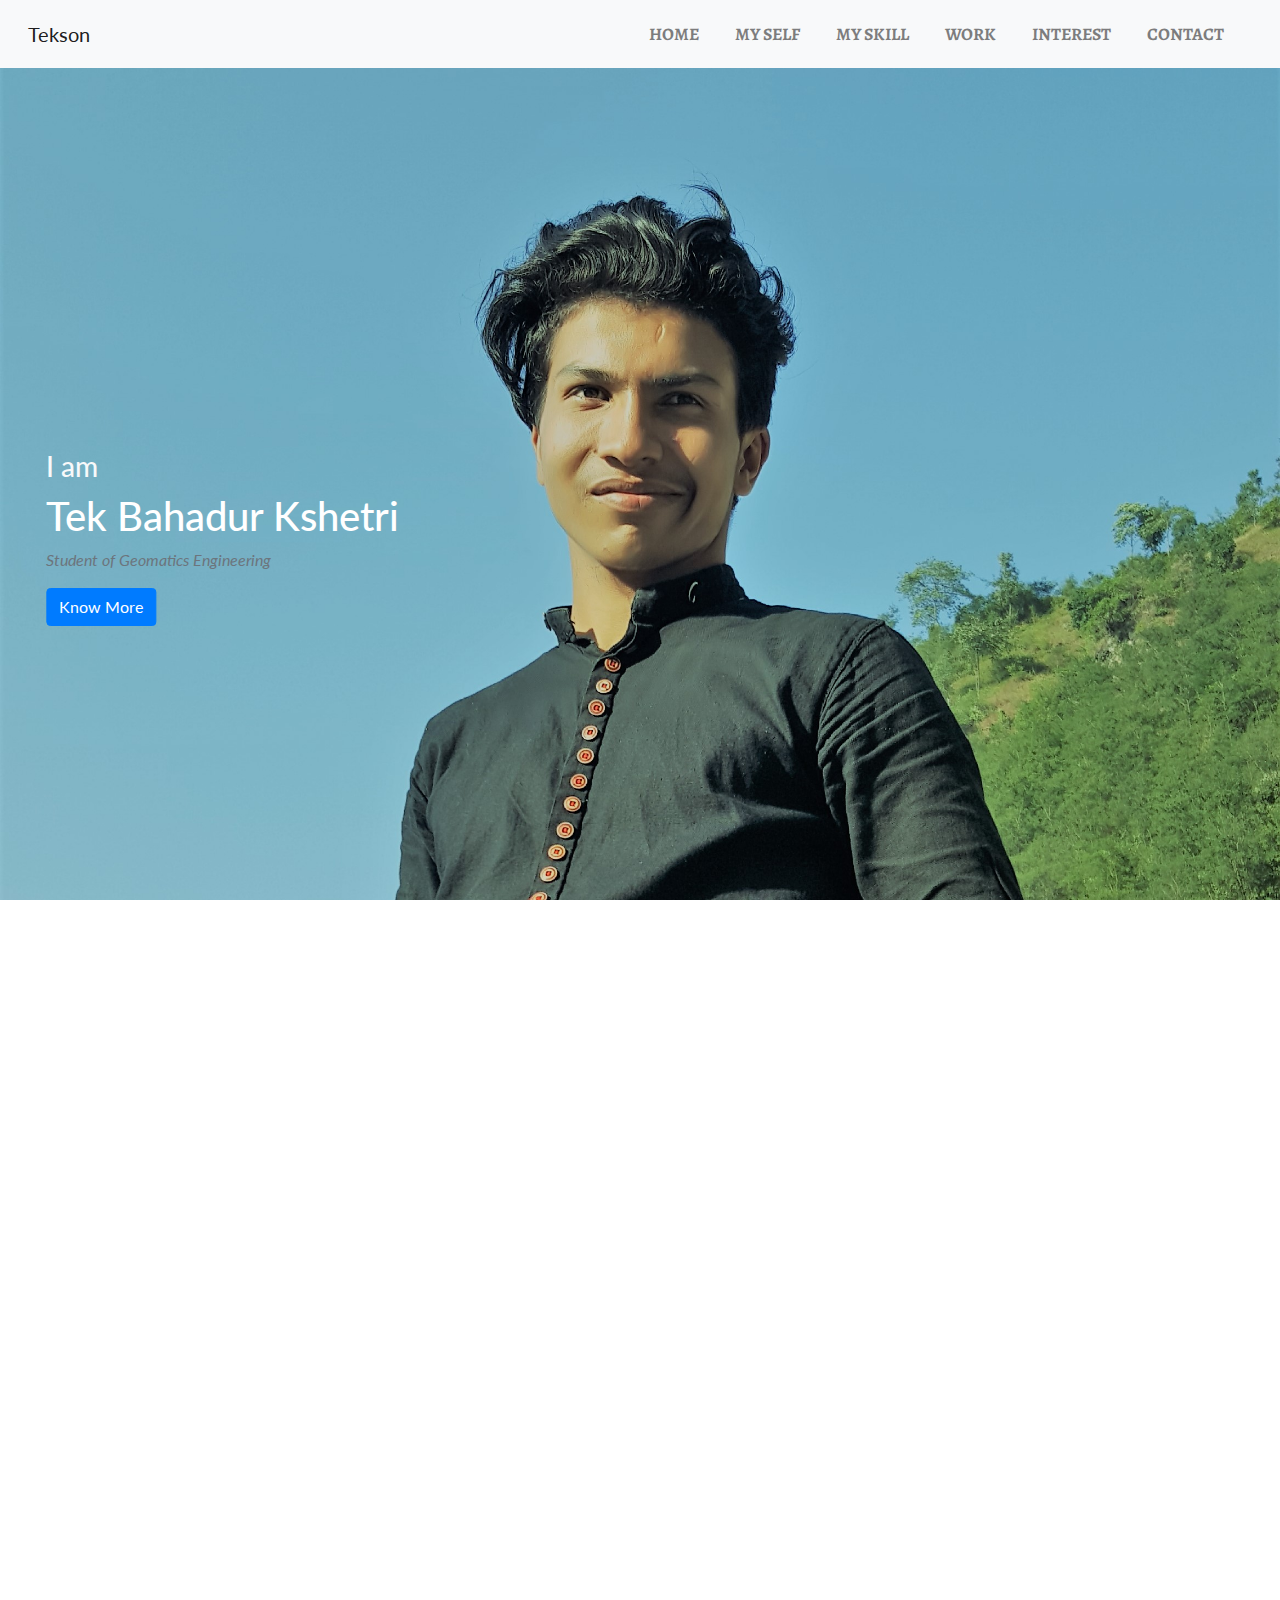
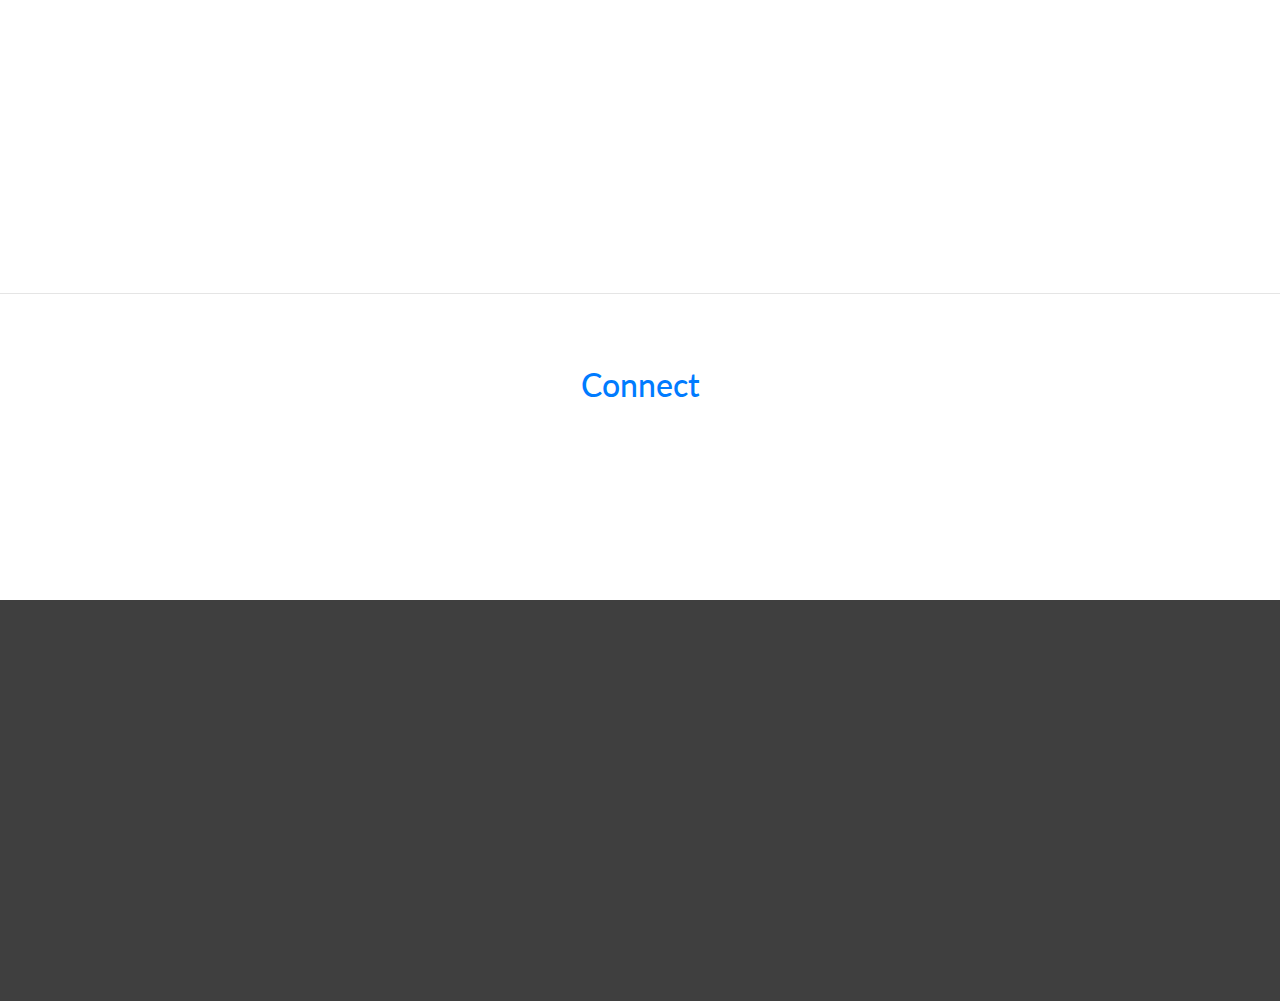
==== index.html @ 1e027d15 "Well Managed files" ====
<!doctype html>
<html lang="en">
  <head>
    <!-- Required meta tags -->
    <meta charset="utf-8">
    <meta name="viewport" content="width=device-width, initial-scale=1, shrink-to-fit=no">

    <!-- Bootstrap CSS -->
    <link rel="stylesheet" href="https://stackpath.bootstrapcdn.com/bootstrap/4.1.1/css/bootstrap.min.css">

    <!--Main CSS-->
    <link rel="stylesheet" type="text/css" href="css/style.css">

    <!--Animation CSS-->
    <link rel="stylesheet" type="text/css" href="css/animate.css">

    <!--Google Font-->
   <link href="https://fonts.googleapis.com/css?family=Alegreya:400,700|Lato" rel="stylesheet">
   

    <!--Font-awesome link-->
    <link rel="stylesheet" type="text/css" href="font-awesome/css/all.css">
    <link rel="stylesheet" href="https://use.fontawesome.com/releases/v5.1.0/css/all.css" integrity="sha384-lKuwvrZot6UHsBSfcMvOkWwlCMgc0TaWr+30HWe3a4ltaBwTZhyTEggF5tJv8tbt" crossorigin="anonymous">



    <!--Title of the Website-->
    <title>Tekson, One creative mind !!!</title>

  </head>
<!--End of head Section-->

  <body>


    <!--Navigation -->
    <nav class="navbar navbar-expand-md bg-light navbar-light fixed-top shadow-lg" >
      <div class="container-fluid animated fadeInUp" data-wow-duration=".7s">
        <a class="navbar-brand" href="#top">Tekson</a>
        <button class="navbar-toggler" type="button" data-toggle="collapse" data-target="#navbarResponsive">
          <span class="navbar-toggler-icon"></span>
        </button>
        <div class="collapse navbar-collapse" id="navbarResponsive">
          <ul class="navbar-nav ml-auto">
            <li class="nav-item">
              <a href="#top" class="nav-link">Home</a>
            </li>
            <li class="nav-item">
              <a href="#my-self" class="nav-link">My Self</a>
            </li>
            <li class="nav-item">
              <a href="#my-skill" class="nav-link">My Skill</a>
            </li>
            <li class="nav-item">
              <a href="#work" class="nav-link">Work</a>
            </li>
            <li class="nav-item">
              <a href="#interest" class="nav-link">Interest</a>
            </li>
            <li class="nav-item">
              <a href="#contact" class="nav-link">Contact</a>
            </li>
          </ul>
        </div>
      </div>
    </nav>


              <!--Main content-->
                <div class="container-fluid main-1" id="top">
                    <div class="main-2">
                        <h3 class="text-light wow fadeInUp" data-wow-duration=".7s" data-wow-delay=".5s">I am</h3>
                        <h1 class="text-white wow bounceInLeft" data-wow-duration="2s" data-wow-delay="1s">Tek Bahadur Kshetri</h1>
                        <p class="text-muted wow bounceInRight" data-wow-duration="2s" data-wow-delay="1s"><i>Student of Geomatics Engineering</i></p>
                        <a href="#my-self" class="btn btn-primary wow fadeIn" data-wow-duration="2s" data-wow-delay="2s">Know More</a>
                    </div>
                </div>


                <!--First Content--> 
                <div class="container padding" id="my-self">
                  <h1 class="col-12 text-primary text-center heading padding wow fadeInUp"> My Self</h1>

                  <div class="row">
                  <!--First Part-->
                  <div class="col-lg-7 col-md-12 wow slideInLeft" data-wow-duration="2s" data-wow-delay=".1s">
                  <div class="slider1">
                  <div class="carousel slide" data-ride="carousel" id="slider">

                    <!--The Slider-->
                          <div class="carousel-inner shadow p-3">
                            <div class="carousel-item active">
                              <img src="img/1.jpg" alt="My Photo">    
                            </div>
                             <div class="carousel-item">
                              <img src="img/13.jpg" alt="My Photo">
                            </div>
                            <div class="carousel-item">
                              <img src="img/3.jpg" alt="My Photo">
                            </div>
                             <div class="carousel-item">
                              <img src="img/12.jpg" alt="My Photo">
                            </div>
                          </div>
                        </div>
                  </div>  
                </div>

                <!--Second Part-->
                <div class="col-lg-4 col-md-12 shadow second wow slideInRight" data-wow-duration="2s" data-wow-delay=".1s">
                  <div class="container bg-primary pl-5 pt-3">
                    <div class="text-white pb-1 border-bottom">
                      <h4>Name</h4>
                      <p>Tek Bahadur Kshetri</p>
                    </div>
                    <div class="text-white pb-1 pt-1 border-bottom">
                      <h4>Nickname</h4>
                      <p>"Tekson"</p>
                    </div>
                    <div class="text-white pb-1 pt-1 border-bottom">
                      <h4>Birth date</h4>
                      <p>1998-02-13</p>
                    </div>
                    <div class="text-white pb-1 pt-1 border-bottom">
                      <h4>E-mail</h4>
                      <p>teksondada@gmail.com</p>
                    </div><div class="text-white pb-1 pt-1 border-bottom">
                      <h4>Phone Nos.</h4>
                      <p>(+977) 9809105085</p>
                    </div>
                    </div>
                </div>
              </div>
            </div>



                      <!--My Skills-->
                      <div class="my-skills padding" id="my-skill">
                      <div class="container-fluid "> 
                        <h1 class="text-primary text-center heading wow fadeInUp">My Skills</h1>
                        <div class="row">
                           <div class="progress-left progress-lg col-md-6 wow slideInLeft" data-wow-delay=".1s">
                              <div class="progress-bar bg-primary" style="width: 90%;"> HTML (90%)</div>
                            </div>
                            <div class="progress-right progress-lg col-md-6 wow slideInLeft" data-wow-delay=".3s">
                              <div class="progress-bar bg-info" style="width: 70%;"> CSS (70%)</div>
                            </div>
                            <div class="progress-left progress-lg col-md-6 wow slideInLeft" data-wow-delay=".5s">
                              <div class="progress-bar bg-warning" style="width: 80%;"> Bootstrap (80%)</div>
                            </div>
                            <div class="progress-right progress-lg col-md-6 wow slideInLeft" data-wow-delay=".7s">
                              <div class="progress-bar bg-success" style="width: 60%;"> WordPress (60%)</div>
                            </div>
                            <div class="progress-left progress-lg col-md-6 wow slideInLeft" data-wow-delay=".9s">
                              <div class="progress-bar bg-secondary" style="width: 30%;"> Javascript (30%)</div>
                            </div>
                      </div>
                    </div>
                  </div>






                  <div class="container padding" id="work">
                      <h1 class="text-primary text-center heading wow fadeInUp">My Works</h1>
                      <div class="row">
                        <div class="col-md-6 col-lg-4 wow fadeInUp" data-wow-delay=".5s">
                          <div class="card" style="min-width: 18rem;">
                            <img class="card-img-top" src="img/gesan.png" alt="Card image cap">
                            <div class="card-body">
                              <h5 class="card-title">Gesan Website</h5>
                              <p class="card-text">I just build the website for Geomatics Engineering Student Association of Nepal (GESAN). It is really cool website That I ever made. It is ....</p>
                              <a href="#" class="btn btn-primary" data-toggle="modal" data-target="#myModal1">Get More</a>
                            </div>
                          </div>
                        </div>

                            <!-- The Modal -->
                            <div class="modal fade" id="myModal1">
                              <div class="modal-dialog modal-dialog-centered">
                                <div class="modal-content">

                                  <!-- Modal Header -->
                                  <div class="modal-header">
                                    <h4 class="modal-title">Gesan Website</h4>
                                    <button type="button" class="close" data-dismiss="modal">&times;</button>
                                  </div>

                                  <!-- Modal body -->
                                  <div class="modal-body">
                                   <p>I just build the website for Geomatics Engineering Student Association of Nepal (GESAN). It is really cool website That I ever made. It is fully responsive layout. But some content of the website is full filled with some dummy texts.</p>
                                   <img src="img/gesan.png">
                                   <a href="http://gesanwrc.ml" class="btn btn-primary mt-2">Visit Site</a>

                                  </div>

                                  <!-- Modal footer -->
                                  <div class="modal-footer">
                                    <button type="button" class="btn btn-danger" data-dismiss="modal">Close</button>
                                  </div>

                                </div>
                              </div>
                            </div>

                         <div class="col-md-6 col-lg-4 wow fadeInUp" data-wow-delay=".5s">
                          <div class="card" style="min-width: 18rem;">
                            <img class="card-img-top" src="img/position.png" alt="Card image cap">
                            <div class="card-body">
                              <h5 class="card-title">Position Finder</h5>
                              <p class="card-text">This program allow us to find out our location on the basis of lattitude and longitude. It is very simple and easy to use. it...</p>
                              <a href="#" class="btn btn-primary" data-toggle="modal" data-target="#myModal2">Get More</a>
                            </div>
                          </div>
                        </div>


                         <!-- The Modal -->
                            <div class="modal fade" id="myModal2">
                              <div class="modal-dialog modal-dialog-centered">
                                <div class="modal-content">

                                  <!-- Modal Header -->
                                  <div class="modal-header">
                                    <h4 class="modal-title">Position Finder</h4>
                                    <button type="button" class="close" data-dismiss="modal">&times;</button>
                                  </div>

                                  <!-- Modal body -->
                                  <div class="modal-body">
                                    <p>This program allow us to find out our location on the basis of lattitude and longitude. It is very simple and easy to use. It gives the instant coordinate of your device. Here I use some javascript code to finding out the location.</p>
                                    <img src="img/position.png">
                                    <a href="https://getcoordinate.000webhostapp.com" class="btn btn-primary mt-2">Visit Site</a>
                                  </div>

                                  <!-- Modal footer -->
                                  <div class="modal-footer">
                                    <button type="button" class="btn btn-danger" data-dismiss="modal">Close</button>
                                  </div>

                                </div>
                              </div>
                            </div>

                         <div class="col-md-6 col-lg-4 wow fadeInUp" data-wow-delay=".5s">
                          <div class="card" style="min-width: 18rem;">
                            <img class="card-img-top" src="img/coding.jpg" alt="Card image cap">
                            <div class="card-body">
                              <h5 class="card-title">Other Practices</h5>
                              <p class="card-text">Coding is my passion. I continue my different projects on different type of website development works. It feels me good and energetic...</p>
                              <a href="#" class="btn btn-primary" data-toggle="modal" data-target="#myModal3">Get More</a>
                            </div>
                          </div>
                        </div>
                      
                      </div>
                  </div>

                   <!-- The Modal -->
                            <div class="modal fade" id="myModal3">
                              <div class="modal-dialog modal-dialog-centered">
                                <div class="modal-content">

                                  <!-- Modal Header -->
                                  <div class="modal-header">
                                    <h4 class="modal-title">Other practices</h4>
                                    <button type="button" class="close" data-dismiss="modal">&times;</button>
                                  </div>

                                  <!-- Modal body -->
                                  <div class="modal-body">
                                    <p>Coding is my passion. I continue my different projects on different type of website development works. It feels me good and energetic. I spend much of my times to take some research on coding. I am doing some interesting programs on Html,css and javascript. I love to design the website with some animation. As the student of Geomatics Engineering student, I love to do some mapping projects.</p>
                                    <img src="img/coding.jpg">
                                  </div>

                                  <!-- Modal footer -->
                                  <div class="modal-footer">
                                    <button type="button" class="btn btn-danger" data-dismiss="modal">Close</button>
                                  </div>

                                </div>
                              </div>
                            </div>









            <!--My Interests-->
            <div class="container-fluid bg-dark my-interests padding" id="interest">
                <h1 class="text-primary text-center heading wow fadeInUp">Interests</h1>

                <div class="row">
                  <div class="col-md-2 col-sm-4 text-center wow fadeInUp" data-wow-delay=".5s">
                  <i class="fas fa-code text-success padding"></i>
                  <p class="my-interests-1 text-white">CODING</p>
                </div>

                    <div class="col-md-2 col-sm-4 text-center wow fadeInUp" data-wow-delay=".5s">
                      <i class="fa fa-camera text-success padding" aria-hidden="true"></i>
                      <p class="my-interests-1 text-white">PHOTOGRAPHY</p>
                    </div>

                    <div class="col-md-2 col-sm-4 text-center wow fadeInUp" data-wow-delay=".5s">
                      <i class="fa fa-plane text-success padding" aria-hidden="true" ></i>
                      <p class="my-interests-1 text-white">TRAVELLING</p>
                    </div>

                    <div class="col-md-2 col-sm-4 text-center wow fadeInUp" data-wow-delay=".5s">
                      <i class="fa fa-book text-success padding" aria-hidden="true"></i>
                      <p class="my-interests-1 text-white">READING</p>
                    </div>

                    <div class="col-md-2 col-sm-4 text-center wow fadeInUp" data-wow-delay=".5s">
                      <i class="fa fa-gamepad text-success padding" aria-hidden="true"></i>
                      <p class="my-interests-1 text-white">GAMING</p>
                    </div>

                    <div class="col-md-2 col-sm-4 text-center wow fadeInUp" data-wow-delay=".5s">
                      <i class="fa fa-music text-success padding" aria-hidden="true"></i>
                      <p class="my-interests-1 text-white">MUSIC</p>
                    </div>

              </div>

            </div>

          </div>







              <!--Contact Me-->
              <section id="contact">
                  <div class="container padding">
                    <div class="well well-sm">
                      <h1 class="text-primary text-center heading wow fadeInUp">Contact Me</h1>
                    </div>
                  
                  <div class="row">
                    <div class="col-md-7 wow slideInLeft">
                        <iframe src="https://www.google.com/maps/embed?pb=!1m18!1m12!1m3!1d3514.215414847917!2d83.96974236467051!3d28.261484282565632!2m3!1f0!2f0!3f0!3m2!1i1024!2i768!4f13.1!3m3!1m2!1s0x3995937fcb0643d1%3A0x1b63bf7043241499!2sLamachaur%2C+Pokhara+33700!5e0!3m2!1sen!2snp!4v1530104874316" width="100%" height="315" frameborder="0" style="border:0" ></iframe>
                      </div>

                      <div class="col-md-5 wow slideInRight">
                          <h3 class="text-primary wow fadeInUp">Get in Touch</h3>
                        <form id="contact-form" method="post" action="/form.php">
                          <div class="form-group">
                            <input name="name" type="text" class="form-control" name="" value="" placeholder="Your Name" required>
                          </div>
                          <div class="form-group">
                            <input name="email" type="email" class="form-control" value="" placeholder="Your E-mail" required>
                          </div>
                          <div class="form-group">
                            <input name="" type="tel" class="form-control" value="" placeholder="Phone">
                          </div>
                          <div class="form-group">
                            <textarea name="message" class="form-control" type="text" name="" rows="3" placeholder="Message"></textarea>
                          </div>
                            <input type="submit" class="btn btn-outline-primary submit" value="Submit">
                        </form>







                      </div>
                    </div>
                  </div>
                </section>
                <hr class="my-4">


                <!--Conntect-->
                <div class="container-fluid padding">
                  <div class="row text-center">
                    <div class="col-12">
                      <h2 class="text-primary animated fadeInUp">Connect</h2>
                    </div>
                    <div class="col-12 social">
                      <a href="https://facebook.com/iamtekson" target="_blank"><i class="fab fa-facebook wow rotateIn"></i></a>
                      <a href="https://twitter.com/iamtekson" target="_blank"><i class="fab fa-twitter wow rotateIn"></i></a>
                      <a href="https://plus.google.com/u/0/105225708150638237163" target="_blank"><i class="fab fa-google-plus-g wow rotateIn"></i></a>
                      <a href="https://www.instagram.com/iamtekson/"><i class="fab fa-instagram wow rotateIn" target="_blank"></i></a>
                      <a href="https://www.youtube.com/channel/UCCV3Wo1EDp--JZTwf0TcFpg?view_as=subscriber" target="_blank"><i class="fab fa-youtube wow rotateIn"></i></a>
                      <a href="https://github.com/iamtekson"><i class="fab fa-github wow rotateIn" target="_blank"></i></a>
                    </div>
                  </div>
                  
                </div>













               





                <!--Footer-->
                <footer class="text-white">
                  <div class="container-fluid">
                    <div class="row text-center">
                      <div class="col-md-4 wow fadeInUp">
                        <h2>Tekson</h2>
                        <hr class="light">
                        <p>(+977) 98091-05085</p>
                        <p>teksondada@gmail.com</p>
                        <p>lamachour 16 pokhara, 37400</p>
                        <p>Wrc hostel</p>
                      </div>
                      <div class="col-md-4 m-footer wow fadeInUp">
                        <hr class="light">
                        <h5>My Work</h5>
                        <hr class="light">
                        <p><a href="#" data-toggle="modal" data-target="#myModal1">Gesan Website</a></p>
                        <p><a href="#" data-toggle="modal" data-target="#myModal2">Get Your Coordinate</a></p>
                        <p><a href="#" data-toggle="modal" data-target="#myModal3">Other simple Design</a></p>
                      </div>
                      <div class="col-md-4 wow fadeInUp">
                        <hr class="light">
                        <h5>My Interest</h5>
                        <hr class="light">
                        <p>Coding</p>
                        <p>Travelling</p>
                        <p>Music</p>
                        <p>Photography</p>
                      </div>
                      <div class="col-12 wow fadeInUp">
                        <hr class="light-1">
                        <h5> All rights are reserved by &copy; Tekson</h5>
                      </div>
                    </div>
                  </div>
                </footer>





    <!-- Optional JavaScript -->
    <!-- jQuery first, then Popper.js, then Bootstrap JS -->
    <script src="https://code.jquery.com/jquery-3.3.1.slim.min.js" integrity="sha384-q8i/X+965DzO0rT7abK41JStQIAqVgRVzpbzo5smXKp4YfRvH+8abtTE1Pi6jizo" crossorigin="anonymous"></script>
    <script src="https://cdnjs.cloudflare.com/ajax/libs/popper.js/1.14.3/umd/popper.min.js" integrity="sha384-ZMP7rVo3mIykV+2+9J3UJ46jBk0WLaUAdn689aCwoqbBJiSnjAK/l8WvCWPIPm49" crossorigin="anonymous"></script>
    <script src="https://stackpath.bootstrapcdn.com/bootstrap/4.1.1/js/bootstrap.min.js" integrity="sha384-smHYKdLADwkXOn1EmN1qk/HfnUcbVRZyYmZ4qpPea6sjB/pTJ0euyQp0Mk8ck+5T" crossorigin="anonymous"></script>

    <script src="https://code.jquery.com/jquery-3.3.1.min.js"></script>
    <script type="text/javascript" src="js/main.js"></script>
    <script src="js/wow.min.js"></script>
              <script>
              new WOW().init();
              </script>

  </body>
</html>
---- css/style.css ----
html, body{
	height: 100%;
	width: 100%;
	font-family: 'Lato', sans-serif;
	color: #222;
}
*{
	box-sizing: border-box;
}
.padding{
	padding-bottom: 2rem;
	padding-top: 2rem;
}


/*navigation*/
.navbar{
	padding: .8rem;
}
.navbar-nav li{
	padding-right: 20px;
}
.nav-link{
    font-family: 'Alegreya', serif;
    font-weight: 700;
	font-size: 1.1em !important;
	text-transform: uppercase;
}
.heading{
	margin-top: 3rem;
	font-family: 'Alegreya', serif;
}

.main-1{
	height: 100%;
	width: 100%;
	position: relative;
	background-image: url('../img/222.jpg');
	background-size: cover;
	background-repeat: none;
	background-position: center;
}
.main-2{
	position: absolute;
	top: 50%;
	left: 5%;
	transform: translateY(-50%);
	transform: translateX(-5%);
}
.my-skills{
	background-image: url(../img/my-skill.jpg);
	background-attachment: fixed;
	background-repeat: none;
	background-size: cover;
	background-position: bottom;
}
.my-interests{
	background-image: url(../img/my-skill.jpg);
	background-attachment: fixed;
	background-repeat: none;
	background-size: cover;
	background-position: bottom;
}
.modal-body img{
	width: 100%;
	height: 100%;
}
.fa-code,
.fa-camera,
.fa-music,
.fa-book,
.fa-plane,
.fa-gamepad{
	font-size: 80px;
}
.carousel-inner img{
	width: 100%;
	height: 100%;
}


#contact .well{
    margin-top:30px;
}
input[type="text"]  { border: none ;}
input[type="tel"]  { border: none ;}
input[type="email"]  { border: none ;}



#contact .form-control{
    border-radius: 0;
    border-bottom: 2px solid #111;
}

#contact .row{
    margin-bottom:30px;
}   

.social a{
	font-size: 4.5rem;
	padding: 3rem; 
}
.fa-facebook{
	color: #3b5998;
}
.fa-twitter{
	color: #00aced;
}
.fa-instagram{
	color: #517fa8;
}
.fa-google-plus-g{
	color: #dd4b39;
}
.fa-youtube{
	color: #bb0000;
}
.fa-github{
    color: #3e2c00;
}

.fa-facebook:hover,
.fa-twitter:hover,
.fa-instagram:hover,
.fa-google-plus-g:hover,
.fa-youtube:hover,
.fa-github:hover{
	color: #d5d5d5;
}



footer{
	background-color: #3f3f3f;
	color: #d5d5d5;
	padding-top: 2rem;
}
hr.light{
	border-top: 1px solid #d5d5d5;
	width: 75%;
	margin-top: .8rem;
	margin-bottom: 1rem;
}
footer a{
	color: #d5d5d5;
}
.m-footer a{
	color: #d5d5d5;
}
hr.light-1{
	border-top: 1px solid #d5d5d5;
	width: 100%;
	margin-top: .8rem;
	margin-bottom: 1rem;
}


/* Media Quaries */
@media (max-width: 992px) {
	.main-2 h3{
		font-size: 1.5rem;
	}
	.main-2 h1{
		font-size: 2rem;
	}
	.main-2 p{
		font-size: .8rem;
	}
	.progress-left{
		padding: 0 1rem 1rem 3rem;
	}
	.progress-right{
		padding: 0 0 1rem 1rem;
	}
	.social a{
	font-size: 3.5rem;
	padding: 2rem; 
}
}


@media (max-width: 768px){
	.btn{
		font-size: 70%;
	}
	.padding{
		padding-top: .8rem;
		padding-bottom: .8rem;
	}
	.heading{
		font-size: 200%;
	}
	.second h4{
		font-size: 140%;
	}
	.second p{
		font-size: 90%;
	}
	.main-2 h3{
		font-size: 1.3rem;
	}
	.main-2 h1{
		font-size: 1.5rem;
	}
	.main-2 p{
		font-size: .5rem;
	}
	.fa-code,
	.fa-camera,
	.fa-music,
	.fa-book,
	.fa-plane,
	.fa-gamepad{
		font-size: 30px;
	}
	.my-interests-1{
		font-size: .8rem;
	}
    #contact iframe {
        margin-bottom: 15px;
    }
	.progress-left, .progress-right{
		padding: 1rem;
		font-size: 90%;
	}
	.social a{
	font-size: 2.5rem;
	padding: 1.2rem; 
	}
}


@media (max-width: 576px){
	.main-2 h3{
		font-size: 1rem;
	}
	.main-2 h1{
		font-size: 1.2rem;
	}
	.main-2 p{
		font-size: .4rem;
	}
	.social a{
	font-size: 2rem;
	padding: .7rem; 
	}
}


/* Default Settings*/
/*Firefox Bug Fix--*/
.carousel-item{
	transition: ~webkit~transform 0.5s ease;
	transition: transform 0.5s ease;
	transition: transform o.5s ease, ~webkit-transform 0.5s ease;
	~webkit-backface-visibility: visible;
	backface-visibility: visible;
}
/*Fixed Background Image --*/
figure{
	position: relative;
	width: 100%;
	height: 60%;
	margin: 0 !important;
}
.fixed-wrap{
	clip: rect(0, auto, auto, 0);
	position: absolute;
	top: 0;
	left: 0;
	width: 100%;
	height: 100%;
}
[class*="col-"] {
	padding: 1rem;
}
---- font-awesome/css/all.css ----
/*!
 * Font Awesome Free 5.1.0 by @fontawesome - https://fontawesome.com
 * License - https://fontawesome.com/license (Icons: CC BY 4.0, Fonts: SIL OFL 1.1, Code: MIT License)
 */
.fa,.fab,.fal,.far,.fas{-moz-osx-font-smoothing:grayscale;-webkit-font-smoothing:antialiased;display:inline-block;font-style:normal;font-variant:normal;text-rendering:auto;line-height:1}.fa-lg{font-size:1.33333em;line-height:.75em;vertical-align:-.0667em}.fa-xs{font-size:.75em}.fa-sm{font-size:.875em}.fa-1x{font-size:1em}.fa-2x{font-size:2em}.fa-3x{font-size:3em}.fa-4x{font-size:4em}.fa-5x{font-size:5em}.fa-6x{font-size:6em}.fa-7x{font-size:7em}.fa-8x{font-size:8em}.fa-9x{font-size:9em}.fa-10x{font-size:10em}.fa-fw{text-align:center;width:1.25em}.fa-ul{list-style-type:none;margin-left:2.5em;padding-left:0}.fa-ul>li{position:relative}.fa-li{left:-2em;position:absolute;text-align:center;width:2em;line-height:inherit}.fa-border{border:.08em solid #eee;border-radius:.1em;padding:.2em .25em .15em}.fa-pull-left{float:left}.fa-pull-right{float:right}.fa.fa-pull-left,.fab.fa-pull-left,.fal.fa-pull-left,.far.fa-pull-left,.fas.fa-pull-left{margin-right:.3em}.fa.fa-pull-right,.fab.fa-pull-right,.fal.fa-pull-right,.far.fa-pull-right,.fas.fa-pull-right{margin-left:.3em}.fa-spin{animation:a 2s infinite linear}.fa-pulse{animation:a 1s infinite steps(8)}@keyframes a{0%{transform:rotate(0deg)}to{transform:rotate(1turn)}}.fa-rotate-90{-ms-filter:"progid:DXImageTransform.Microsoft.BasicImage(rotation=1)";transform:rotate(90deg)}.fa-rotate-180{-ms-filter:"progid:DXImageTransform.Microsoft.BasicImage(rotation=2)";transform:rotate(180deg)}.fa-rotate-270{-ms-filter:"progid:DXImageTransform.Microsoft.BasicImage(rotation=3)";transform:rotate(270deg)}.fa-flip-horizontal{-ms-filter:"progid:DXImageTransform.Microsoft.BasicImage(rotation=0, mirror=1)";transform:scaleX(-1)}.fa-flip-vertical{transform:scaleY(-1)}.fa-flip-horizontal.fa-flip-vertical,.fa-flip-vertical{-ms-filter:"progid:DXImageTransform.Microsoft.BasicImage(rotation=2, mirror=1)"}.fa-flip-horizontal.fa-flip-vertical{transform:scale(-1)}:root .fa-flip-horizontal,:root .fa-flip-vertical,:root .fa-rotate-90,:root .fa-rotate-180,:root .fa-rotate-270{-webkit-filter:none;filter:none}.fa-stack{display:inline-block;height:2em;line-height:2em;position:relative;vertical-align:middle;width:2em}.fa-stack-1x,.fa-stack-2x{left:0;position:absolute;text-align:center;width:100%}.fa-stack-1x{line-height:inherit}.fa-stack-2x{font-size:2em}.fa-inverse{color:#fff}.fa-500px:before{content:"\f26e"}.fa-accessible-icon:before{content:"\f368"}.fa-accusoft:before{content:"\f369"}.fa-address-book:before{content:"\f2b9"}.fa-address-card:before{content:"\f2bb"}.fa-adjust:before{content:"\f042"}.fa-adn:before{content:"\f170"}.fa-adversal:before{content:"\f36a"}.fa-affiliatetheme:before{content:"\f36b"}.fa-algolia:before{content:"\f36c"}.fa-align-center:before{content:"\f037"}.fa-align-justify:before{content:"\f039"}.fa-align-left:before{content:"\f036"}.fa-align-right:before{content:"\f038"}.fa-allergies:before{content:"\f461"}.fa-amazon:before{content:"\f270"}.fa-amazon-pay:before{content:"\f42c"}.fa-ambulance:before{content:"\f0f9"}.fa-american-sign-language-interpreting:before{content:"\f2a3"}.fa-amilia:before{content:"\f36d"}.fa-anchor:before{content:"\f13d"}.fa-android:before{content:"\f17b"}.fa-angellist:before{content:"\f209"}.fa-angle-double-down:before{content:"\f103"}.fa-angle-double-left:before{content:"\f100"}.fa-angle-double-right:before{content:"\f101"}.fa-angle-double-up:before{content:"\f102"}.fa-angle-down:before{content:"\f107"}.fa-angle-left:before{content:"\f104"}.fa-angle-right:before{content:"\f105"}.fa-angle-up:before{content:"\f106"}.fa-angry:before{content:"\f556"}.fa-angrycreative:before{content:"\f36e"}.fa-angular:before{content:"\f420"}.fa-app-store:before{content:"\f36f"}.fa-app-store-ios:before{content:"\f370"}.fa-apper:before{content:"\f371"}.fa-apple:before{content:"\f179"}.fa-apple-pay:before{content:"\f415"}.fa-archive:before{content:"\f187"}.fa-archway:before{content:"\f557"}.fa-arrow-alt-circle-down:before{content:"\f358"}.fa-arrow-alt-circle-left:before{content:"\f359"}.fa-arrow-alt-circle-right:before{content:"\f35a"}.fa-arrow-alt-circle-up:before{content:"\f35b"}.fa-arrow-circle-down:before{content:"\f0ab"}.fa-arrow-circle-left:before{content:"\f0a8"}.fa-arrow-circle-right:before{content:"\f0a9"}.fa-arrow-circle-up:before{content:"\f0aa"}.fa-arrow-down:before{content:"\f063"}.fa-arrow-left:before{content:"\f060"}.fa-arrow-right:before{content:"\f061"}.fa-arrow-up:before{content:"\f062"}.fa-arrows-alt:before{content:"\f0b2"}.fa-arrows-alt-h:before{content:"\f337"}.fa-arrows-alt-v:before{content:"\f338"}.fa-assistive-listening-systems:before{content:"\f2a2"}.fa-asterisk:before{content:"\f069"}.fa-asymmetrik:before{content:"\f372"}.fa-at:before{content:"\f1fa"}.fa-atlas:before{content:"\f558"}.fa-audible:before{content:"\f373"}.fa-audio-description:before{content:"\f29e"}.fa-autoprefixer:before{content:"\f41c"}.fa-avianex:before{content:"\f374"}.fa-aviato:before{content:"\f421"}.fa-award:before{content:"\f559"}.fa-aws:before{content:"\f375"}.fa-backspace:before{content:"\f55a"}.fa-backward:before{content:"\f04a"}.fa-balance-scale:before{content:"\f24e"}.fa-ban:before{content:"\f05e"}.fa-band-aid:before{content:"\f462"}.fa-bandcamp:before{content:"\f2d5"}.fa-barcode:before{content:"\f02a"}.fa-bars:before{content:"\f0c9"}.fa-baseball-ball:before{content:"\f433"}.fa-basketball-ball:before{content:"\f434"}.fa-bath:before{content:"\f2cd"}.fa-battery-empty:before{content:"\f244"}.fa-battery-full:before{content:"\f240"}.fa-battery-half:before{content:"\f242"}.fa-battery-quarter:before{content:"\f243"}.fa-battery-three-quarters:before{content:"\f241"}.fa-bed:before{content:"\f236"}.fa-beer:before{content:"\f0fc"}.fa-behance:before{content:"\f1b4"}.fa-behance-square:before{content:"\f1b5"}.fa-bell:before{content:"\f0f3"}.fa-bell-slash:before{content:"\f1f6"}.fa-bezier-curve:before{content:"\f55b"}.fa-bicycle:before{content:"\f206"}.fa-bimobject:before{content:"\f378"}.fa-binoculars:before{content:"\f1e5"}.fa-birthday-cake:before{content:"\f1fd"}.fa-bitbucket:before{content:"\f171"}.fa-bitcoin:before{content:"\f379"}.fa-bity:before{content:"\f37a"}.fa-black-tie:before{content:"\f27e"}.fa-blackberry:before{content:"\f37b"}.fa-blender:before{content:"\f517"}.fa-blind:before{content:"\f29d"}.fa-blogger:before{content:"\f37c"}.fa-blogger-b:before{content:"\f37d"}.fa-bluetooth:before{content:"\f293"}.fa-bluetooth-b:before{content:"\f294"}.fa-bold:before{content:"\f032"}.fa-bolt:before{content:"\f0e7"}.fa-bomb:before{content:"\f1e2"}.fa-bong:before{content:"\f55c"}.fa-book:before{content:"\f02d"}.fa-book-open:before{content:"\f518"}.fa-bookmark:before{content:"\f02e"}.fa-bowling-ball:before{content:"\f436"}.fa-box:before{content:"\f466"}.fa-box-open:before{content:"\f49e"}.fa-boxes:before{content:"\f468"}.fa-braille:before{content:"\f2a1"}.fa-briefcase:before{content:"\f0b1"}.fa-briefcase-medical:before{content:"\f469"}.fa-broadcast-tower:before{content:"\f519"}.fa-broom:before{content:"\f51a"}.fa-brush:before{content:"\f55d"}.fa-btc:before{content:"\f15a"}.fa-bug:before{content:"\f188"}.fa-building:before{content:"\f1ad"}.fa-bullhorn:before{content:"\f0a1"}.fa-bullseye:before{content:"\f140"}.fa-burn:before{content:"\f46a"}.fa-buromobelexperte:before{content:"\f37f"}.fa-bus:before{content:"\f207"}.fa-bus-alt:before{content:"\f55e"}.fa-buysellads:before{content:"\f20d"}.fa-calculator:before{content:"\f1ec"}.fa-calendar:before{content:"\f133"}.fa-calendar-alt:before{content:"\f073"}.fa-calendar-check:before{content:"\f274"}.fa-calendar-minus:before{content:"\f272"}.fa-calendar-plus:before{content:"\f271"}.fa-calendar-times:before{content:"\f273"}.fa-camera:before{content:"\f030"}.fa-camera-retro:before{content:"\f083"}.fa-cannabis:before{content:"\f55f"}.fa-capsules:before{content:"\f46b"}.fa-car:before{content:"\f1b9"}.fa-caret-down:before{content:"\f0d7"}.fa-caret-left:before{content:"\f0d9"}.fa-caret-right:before{content:"\f0da"}.fa-caret-square-down:before{content:"\f150"}.fa-caret-square-left:before{content:"\f191"}.fa-caret-square-right:before{content:"\f152"}.fa-caret-square-up:before{content:"\f151"}.fa-caret-up:before{content:"\f0d8"}.fa-cart-arrow-down:before{content:"\f218"}.fa-cart-plus:before{content:"\f217"}.fa-cc-amazon-pay:before{content:"\f42d"}.fa-cc-amex:before{content:"\f1f3"}.fa-cc-apple-pay:before{content:"\f416"}.fa-cc-diners-club:before{content:"\f24c"}.fa-cc-discover:before{content:"\f1f2"}.fa-cc-jcb:before{content:"\f24b"}.fa-cc-mastercard:before{content:"\f1f1"}.fa-cc-paypal:before{content:"\f1f4"}.fa-cc-stripe:before{content:"\f1f5"}.fa-cc-visa:before{content:"\f1f0"}.fa-centercode:before{content:"\f380"}.fa-certificate:before{content:"\f0a3"}.fa-chalkboard:before{content:"\f51b"}.fa-chalkboard-teacher:before{content:"\f51c"}.fa-chart-area:before{content:"\f1fe"}.fa-chart-bar:before{content:"\f080"}.fa-chart-line:before{content:"\f201"}.fa-chart-pie:before{content:"\f200"}.fa-check:before{content:"\f00c"}.fa-check-circle:before{content:"\f058"}.fa-check-double:before{content:"\f560"}.fa-check-square:before{content:"\f14a"}.fa-chess:before{content:"\f439"}.fa-chess-bishop:before{content:"\f43a"}.fa-chess-board:before{content:"\f43c"}.fa-chess-king:before{content:"\f43f"}.fa-chess-knight:before{content:"\f441"}.fa-chess-pawn:before{content:"\f443"}.fa-chess-queen:before{content:"\f445"}.fa-chess-rook:before{content:"\f447"}.fa-chevron-circle-down:before{content:"\f13a"}.fa-chevron-circle-left:before{content:"\f137"}.fa-chevron-circle-right:before{content:"\f138"}.fa-chevron-circle-up:before{content:"\f139"}.fa-chevron-down:before{content:"\f078"}.fa-chevron-left:before{content:"\f053"}.fa-chevron-right:before{content:"\f054"}.fa-chevron-up:before{content:"\f077"}.fa-child:before{content:"\f1ae"}.fa-chrome:before{content:"\f268"}.fa-church:before{content:"\f51d"}.fa-circle:before{content:"\f111"}.fa-circle-notch:before{content:"\f1ce"}.fa-clipboard:before{content:"\f328"}.fa-clipboard-check:before{content:"\f46c"}.fa-clipboard-list:before{content:"\f46d"}.fa-clock:before{content:"\f017"}.fa-clone:before{content:"\f24d"}.fa-closed-captioning:before{content:"\f20a"}.fa-cloud:before{content:"\f0c2"}.fa-cloud-download-alt:before{content:"\f381"}.fa-cloud-upload-alt:before{content:"\f382"}.fa-cloudscale:before{content:"\f383"}.fa-cloudsmith:before{content:"\f384"}.fa-cloudversify:before{content:"\f385"}.fa-cocktail:before{content:"\f561"}.fa-code:before{content:"\f121"}.fa-code-branch:before{content:"\f126"}.fa-codepen:before{content:"\f1cb"}.fa-codiepie:before{content:"\f284"}.fa-coffee:before{content:"\f0f4"}.fa-cog:before{content:"\f013"}.fa-cogs:before{content:"\f085"}.fa-coins:before{content:"\f51e"}.fa-columns:before{content:"\f0db"}.fa-comment:before{content:"\f075"}.fa-comment-alt:before{content:"\f27a"}.fa-comment-dots:before{content:"\f4ad"}.fa-comment-slash:before{content:"\f4b3"}.fa-comments:before{content:"\f086"}.fa-compact-disc:before{content:"\f51f"}.fa-compass:before{content:"\f14e"}.fa-compress:before{content:"\f066"}.fa-concierge-bell:before{content:"\f562"}.fa-connectdevelop:before{content:"\f20e"}.fa-contao:before{content:"\f26d"}.fa-cookie:before{content:"\f563"}.fa-cookie-bite:before{content:"\f564"}.fa-copy:before{content:"\f0c5"}.fa-copyright:before{content:"\f1f9"}.fa-couch:before{content:"\f4b8"}.fa-cpanel:before{content:"\f388"}.fa-creative-commons:before{content:"\f25e"}.fa-creative-commons-by:before{content:"\f4e7"}.fa-creative-commons-nc:before{content:"\f4e8"}.fa-creative-commons-nc-eu:before{content:"\f4e9"}.fa-creative-commons-nc-jp:before{content:"\f4ea"}.fa-creative-commons-nd:before{content:"\f4eb"}.fa-creative-commons-pd:before{content:"\f4ec"}.fa-creative-commons-pd-alt:before{content:"\f4ed"}.fa-creative-commons-remix:before{content:"\f4ee"}.fa-creative-commons-sa:before{content:"\f4ef"}.fa-creative-commons-sampling:before{content:"\f4f0"}.fa-creative-commons-sampling-plus:before{content:"\f4f1"}.fa-creative-commons-share:before{content:"\f4f2"}.fa-credit-card:before{content:"\f09d"}.fa-crop:before{content:"\f125"}.fa-crop-alt:before{content:"\f565"}.fa-crosshairs:before{content:"\f05b"}.fa-crow:before{content:"\f520"}.fa-crown:before{content:"\f521"}.fa-css3:before{content:"\f13c"}.fa-css3-alt:before{content:"\f38b"}.fa-cube:before{content:"\f1b2"}.fa-cubes:before{content:"\f1b3"}.fa-cut:before{content:"\f0c4"}.fa-cuttlefish:before{content:"\f38c"}.fa-d-and-d:before{content:"\f38d"}.fa-dashcube:before{content:"\f210"}.fa-database:before{content:"\f1c0"}.fa-deaf:before{content:"\f2a4"}.fa-delicious:before{content:"\f1a5"}.fa-deploydog:before{content:"\f38e"}.fa-deskpro:before{content:"\f38f"}.fa-desktop:before{content:"\f108"}.fa-deviantart:before{content:"\f1bd"}.fa-diagnoses:before{content:"\f470"}.fa-dice:before{content:"\f522"}.fa-dice-five:before{content:"\f523"}.fa-dice-four:before{content:"\f524"}.fa-dice-one:before{content:"\f525"}.fa-dice-six:before{content:"\f526"}.fa-dice-three:before{content:"\f527"}.fa-dice-two:before{content:"\f528"}.fa-digg:before{content:"\f1a6"}.fa-digital-ocean:before{content:"\f391"}.fa-digital-tachograph:before{content:"\f566"}.fa-discord:before{content:"\f392"}.fa-discourse:before{content:"\f393"}.fa-divide:before{content:"\f529"}.fa-dizzy:before{content:"\f567"}.fa-dna:before{content:"\f471"}.fa-dochub:before{content:"\f394"}.fa-docker:before{content:"\f395"}.fa-dollar-sign:before{content:"\f155"}.fa-dolly:before{content:"\f472"}.fa-dolly-flatbed:before{content:"\f474"}.fa-donate:before{content:"\f4b9"}.fa-door-closed:before{content:"\f52a"}.fa-door-open:before{content:"\f52b"}.fa-dot-circle:before{content:"\f192"}.fa-dove:before{content:"\f4ba"}.fa-download:before{content:"\f019"}.fa-draft2digital:before{content:"\f396"}.fa-drafting-compass:before{content:"\f568"}.fa-dribbble:before{content:"\f17d"}.fa-dribbble-square:before{content:"\f397"}.fa-dropbox:before{content:"\f16b"}.fa-drum:before{content:"\f569"}.fa-drum-steelpan:before{content:"\f56a"}.fa-drupal:before{content:"\f1a9"}.fa-dumbbell:before{content:"\f44b"}.fa-dyalog:before{content:"\f399"}.fa-earlybirds:before{content:"\f39a"}.fa-ebay:before{content:"\f4f4"}.fa-edge:before{content:"\f282"}.fa-edit:before{content:"\f044"}.fa-eject:before{content:"\f052"}.fa-elementor:before{content:"\f430"}.fa-ellipsis-h:before{content:"\f141"}.fa-ellipsis-v:before{content:"\f142"}.fa-ember:before{content:"\f423"}.fa-empire:before{content:"\f1d1"}.fa-envelope:before{content:"\f0e0"}.fa-envelope-open:before{content:"\f2b6"}.fa-envelope-square:before{content:"\f199"}.fa-envira:before{content:"\f299"}.fa-equals:before{content:"\f52c"}.fa-eraser:before{content:"\f12d"}.fa-erlang:before{content:"\f39d"}.fa-ethereum:before{content:"\f42e"}.fa-etsy:before{content:"\f2d7"}.fa-euro-sign:before{content:"\f153"}.fa-exchange-alt:before{content:"\f362"}.fa-exclamation:before{content:"\f12a"}.fa-exclamation-circle:before{content:"\f06a"}.fa-exclamation-triangle:before{content:"\f071"}.fa-expand:before{content:"\f065"}.fa-expand-arrows-alt:before{content:"\f31e"}.fa-expeditedssl:before{content:"\f23e"}.fa-external-link-alt:before{content:"\f35d"}.fa-external-link-square-alt:before{content:"\f360"}.fa-eye:before{content:"\f06e"}.fa-eye-dropper:before{content:"\f1fb"}.fa-eye-slash:before{content:"\f070"}.fa-facebook:before{content:"\f09a"}.fa-facebook-f:before{content:"\f39e"}.fa-facebook-messenger:before{content:"\f39f"}.fa-facebook-square:before{content:"\f082"}.fa-fast-backward:before{content:"\f049"}.fa-fast-forward:before{content:"\f050"}.fa-fax:before{content:"\f1ac"}.fa-feather:before{content:"\f52d"}.fa-feather-alt:before{content:"\f56b"}.fa-female:before{content:"\f182"}.fa-fighter-jet:before{content:"\f0fb"}.fa-file:before{content:"\f15b"}.fa-file-alt:before{content:"\f15c"}.fa-file-archive:before{content:"\f1c6"}.fa-file-audio:before{content:"\f1c7"}.fa-file-code:before{content:"\f1c9"}.fa-file-contract:before{content:"\f56c"}.fa-file-download:before{content:"\f56d"}.fa-file-excel:before{content:"\f1c3"}.fa-file-export:before{content:"\f56e"}.fa-file-image:before{content:"\f1c5"}.fa-file-import:before{content:"\f56f"}.fa-file-invoice:before{content:"\f570"}.fa-file-invoice-dollar:before{content:"\f571"}.fa-file-medical:before{content:"\f477"}.fa-file-medical-alt:before{content:"\f478"}.fa-file-pdf:before{content:"\f1c1"}.fa-file-powerpoint:before{content:"\f1c4"}.fa-file-prescription:before{content:"\f572"}.fa-file-signature:before{content:"\f573"}.fa-file-upload:before{content:"\f574"}.fa-file-video:before{content:"\f1c8"}.fa-file-word:before{content:"\f1c2"}.fa-fill:before{content:"\f575"}.fa-fill-drip:before{content:"\f576"}.fa-film:before{content:"\f008"}.fa-filter:before{content:"\f0b0"}.fa-fingerprint:before{content:"\f577"}.fa-fire:before{content:"\f06d"}.fa-fire-extinguisher:before{content:"\f134"}.fa-firefox:before{content:"\f269"}.fa-first-aid:before{content:"\f479"}.fa-first-order:before{content:"\f2b0"}.fa-first-order-alt:before{content:"\f50a"}.fa-firstdraft:before{content:"\f3a1"}.fa-fish:before{content:"\f578"}.fa-flag:before{content:"\f024"}.fa-flag-checkered:before{content:"\f11e"}.fa-flask:before{content:"\f0c3"}.fa-flickr:before{content:"\f16e"}.fa-flipboard:before{content:"\f44d"}.fa-flushed:before{content:"\f579"}.fa-fly:before{content:"\f417"}.fa-folder:before{content:"\f07b"}.fa-folder-open:before{content:"\f07c"}.fa-font:before{content:"\f031"}.fa-font-awesome:before{content:"\f2b4"}.fa-font-awesome-alt:before{content:"\f35c"}.fa-font-awesome-flag:before{content:"\f425"}.fa-font-awesome-logo-full:before{content:"\f4e6"}.fa-fonticons:before{content:"\f280"}.fa-fonticons-fi:before{content:"\f3a2"}.fa-football-ball:before{content:"\f44e"}.fa-fort-awesome:before{content:"\f286"}.fa-fort-awesome-alt:before{content:"\f3a3"}.fa-forumbee:before{content:"\f211"}.fa-forward:before{content:"\f04e"}.fa-foursquare:before{content:"\f180"}.fa-free-code-camp:before{content:"\f2c5"}.fa-freebsd:before{content:"\f3a4"}.fa-frog:before{content:"\f52e"}.fa-frown:before{content:"\f119"}.fa-frown-open:before{content:"\f57a"}.fa-fulcrum:before{content:"\f50b"}.fa-futbol:before{content:"\f1e3"}.fa-galactic-republic:before{content:"\f50c"}.fa-galactic-senate:before{content:"\f50d"}.fa-gamepad:before{content:"\f11b"}.fa-gas-pump:before{content:"\f52f"}.fa-gavel:before{content:"\f0e3"}.fa-gem:before{content:"\f3a5"}.fa-genderless:before{content:"\f22d"}.fa-get-pocket:before{content:"\f265"}.fa-gg:before{content:"\f260"}.fa-gg-circle:before{content:"\f261"}.fa-gift:before{content:"\f06b"}.fa-git:before{content:"\f1d3"}.fa-git-square:before{content:"\f1d2"}.fa-github:before{content:"\f09b"}.fa-github-alt:before{content:"\f113"}.fa-github-square:before{content:"\f092"}.fa-gitkraken:before{content:"\f3a6"}.fa-gitlab:before{content:"\f296"}.fa-gitter:before{content:"\f426"}.fa-glass-martini:before{content:"\f000"}.fa-glass-martini-alt:before{content:"\f57b"}.fa-glasses:before{content:"\f530"}.fa-glide:before{content:"\f2a5"}.fa-glide-g:before{content:"\f2a6"}.fa-globe:before{content:"\f0ac"}.fa-globe-africa:before{content:"\f57c"}.fa-globe-americas:before{content:"\f57d"}.fa-globe-asia:before{content:"\f57e"}.fa-gofore:before{content:"\f3a7"}.fa-golf-ball:before{content:"\f450"}.fa-goodreads:before{content:"\f3a8"}.fa-goodreads-g:before{content:"\f3a9"}.fa-google:before{content:"\f1a0"}.fa-google-drive:before{content:"\f3aa"}.fa-google-play:before{content:"\f3ab"}.fa-google-plus:before{content:"\f2b3"}.fa-google-plus-g:before{content:"\f0d5"}.fa-google-plus-square:before{content:"\f0d4"}.fa-google-wallet:before{content:"\f1ee"}.fa-graduation-cap:before{content:"\f19d"}.fa-gratipay:before{content:"\f184"}.fa-grav:before{content:"\f2d6"}.fa-greater-than:before{content:"\f531"}.fa-greater-than-equal:before{content:"\f532"}.fa-grimace:before{content:"\f57f"}.fa-grin:before{content:"\f580"}.fa-grin-alt:before{content:"\f581"}.fa-grin-beam:before{content:"\f582"}.fa-grin-beam-sweat:before{content:"\f583"}.fa-grin-hearts:before{content:"\f584"}.fa-grin-squint:before{content:"\f585"}.fa-grin-squint-tears:before{content:"\f586"}.fa-grin-stars:before{content:"\f587"}.fa-grin-tears:before{content:"\f588"}.fa-grin-tongue:before{content:"\f589"}.fa-grin-tongue-squint:before{content:"\f58a"}.fa-grin-tongue-wink:before{content:"\f58b"}.fa-grin-wink:before{content:"\f58c"}.fa-grip-horizontal:before{content:"\f58d"}.fa-grip-vertical:before{content:"\f58e"}.fa-gripfire:before{content:"\f3ac"}.fa-grunt:before{content:"\f3ad"}.fa-gulp:before{content:"\f3ae"}.fa-h-square:before{content:"\f0fd"}.fa-hacker-news:before{content:"\f1d4"}.fa-hacker-news-square:before{content:"\f3af"}.fa-hand-holding:before{content:"\f4bd"}.fa-hand-holding-heart:before{content:"\f4be"}.fa-hand-holding-usd:before{content:"\f4c0"}.fa-hand-lizard:before{content:"\f258"}.fa-hand-paper:before{content:"\f256"}.fa-hand-peace:before{content:"\f25b"}.fa-hand-point-down:before{content:"\f0a7"}.fa-hand-point-left:before{content:"\f0a5"}.fa-hand-point-right:before{content:"\f0a4"}.fa-hand-point-up:before{content:"\f0a6"}.fa-hand-pointer:before{content:"\f25a"}.fa-hand-rock:before{content:"\f255"}.fa-hand-scissors:before{content:"\f257"}.fa-hand-spock:before{content:"\f259"}.fa-hands:before{content:"\f4c2"}.fa-hands-helping:before{content:"\f4c4"}.fa-handshake:before{content:"\f2b5"}.fa-hashtag:before{content:"\f292"}.fa-hdd:before{content:"\f0a0"}.fa-heading:before{content:"\f1dc"}.fa-headphones:before{content:"\f025"}.fa-headphones-alt:before{content:"\f58f"}.fa-headset:before{content:"\f590"}.fa-heart:before{content:"\f004"}.fa-heartbeat:before{content:"\f21e"}.fa-helicopter:before{content:"\f533"}.fa-highlighter:before{content:"\f591"}.fa-hips:before{content:"\f452"}.fa-hire-a-helper:before{content:"\f3b0"}.fa-history:before{content:"\f1da"}.fa-hockey-puck:before{content:"\f453"}.fa-home:before{content:"\f015"}.fa-hooli:before{content:"\f427"}.fa-hornbill:before{content:"\f592"}.fa-hospital:before{content:"\f0f8"}.fa-hospital-alt:before{content:"\f47d"}.fa-hospital-symbol:before{content:"\f47e"}.fa-hot-tub:before{content:"\f593"}.fa-hotel:before{content:"\f594"}.fa-hotjar:before{content:"\f3b1"}.fa-hourglass:before{content:"\f254"}.fa-hourglass-end:before{content:"\f253"}.fa-hourglass-half:before{content:"\f252"}.fa-hourglass-start:before{content:"\f251"}.fa-houzz:before{content:"\f27c"}.fa-html5:before{content:"\f13b"}.fa-hubspot:before{content:"\f3b2"}.fa-i-cursor:before{content:"\f246"}.fa-id-badge:before{content:"\f2c1"}.fa-id-card:before{content:"\f2c2"}.fa-id-card-alt:before{content:"\f47f"}.fa-image:before{content:"\f03e"}.fa-images:before{content:"\f302"}.fa-imdb:before{content:"\f2d8"}.fa-inbox:before{content:"\f01c"}.fa-indent:before{content:"\f03c"}.fa-industry:before{content:"\f275"}.fa-infinity:before{content:"\f534"}.fa-info:before{content:"\f129"}.fa-info-circle:before{content:"\f05a"}.fa-instagram:before{content:"\f16d"}.fa-internet-explorer:before{content:"\f26b"}.fa-ioxhost:before{content:"\f208"}.fa-italic:before{content:"\f033"}.fa-itunes:before{content:"\f3b4"}.fa-itunes-note:before{content:"\f3b5"}.fa-java:before{content:"\f4e4"}.fa-jedi-order:before{content:"\f50e"}.fa-jenkins:before{content:"\f3b6"}.fa-joget:before{content:"\f3b7"}.fa-joint:before{content:"\f595"}.fa-joomla:before{content:"\f1aa"}.fa-js:before{content:"\f3b8"}.fa-js-square:before{content:"\f3b9"}.fa-jsfiddle:before{content:"\f1cc"}.fa-key:before{content:"\f084"}.fa-keybase:before{content:"\f4f5"}.fa-keyboard:before{content:"\f11c"}.fa-keycdn:before{content:"\f3ba"}.fa-kickstarter:before{content:"\f3bb"}.fa-kickstarter-k:before{content:"\f3bc"}.fa-kiss:before{content:"\f596"}.fa-kiss-beam:before{content:"\f597"}.fa-kiss-wink-heart:before{content:"\f598"}.fa-kiwi-bird:before{content:"\f535"}.fa-korvue:before{content:"\f42f"}.fa-language:before{content:"\f1ab"}.fa-laptop:before{content:"\f109"}.fa-laravel:before{content:"\f3bd"}.fa-lastfm:before{content:"\f202"}.fa-lastfm-square:before{content:"\f203"}.fa-laugh:before{content:"\f599"}.fa-laugh-beam:before{content:"\f59a"}.fa-laugh-squint:before{content:"\f59b"}.fa-laugh-wink:before{content:"\f59c"}.fa-leaf:before{content:"\f06c"}.fa-leanpub:before{content:"\f212"}.fa-lemon:before{content:"\f094"}.fa-less:before{content:"\f41d"}.fa-less-than:before{content:"\f536"}.fa-less-than-equal:before{content:"\f537"}.fa-level-down-alt:before{content:"\f3be"}.fa-level-up-alt:before{content:"\f3bf"}.fa-life-ring:before{content:"\f1cd"}.fa-lightbulb:before{content:"\f0eb"}.fa-line:before{content:"\f3c0"}.fa-link:before{content:"\f0c1"}.fa-linkedin:before{content:"\f08c"}.fa-linkedin-in:before{content:"\f0e1"}.fa-linode:before{content:"\f2b8"}.fa-linux:before{content:"\f17c"}.fa-lira-sign:before{content:"\f195"}.fa-list:before{content:"\f03a"}.fa-list-alt:before{content:"\f022"}.fa-list-ol:before{content:"\f0cb"}.fa-list-ul:before{content:"\f0ca"}.fa-location-arrow:before{content:"\f124"}.fa-lock:before{content:"\f023"}.fa-lock-open:before{content:"\f3c1"}.fa-long-arrow-alt-down:before{content:"\f309"}.fa-long-arrow-alt-left:before{content:"\f30a"}.fa-long-arrow-alt-right:before{content:"\f30b"}.fa-long-arrow-alt-up:before{content:"\f30c"}.fa-low-vision:before{content:"\f2a8"}.fa-luggage-cart:before{content:"\f59d"}.fa-lyft:before{content:"\f3c3"}.fa-magento:before{content:"\f3c4"}.fa-magic:before{content:"\f0d0"}.fa-magnet:before{content:"\f076"}.fa-mailchimp:before{content:"\f59e"}.fa-male:before{content:"\f183"}.fa-mandalorian:before{content:"\f50f"}.fa-map:before{content:"\f279"}.fa-map-marked:before{content:"\f59f"}.fa-map-marked-alt:before{content:"\f5a0"}.fa-map-marker:before{content:"\f041"}.fa-map-marker-alt:before{content:"\f3c5"}.fa-map-pin:before{content:"\f276"}.fa-map-signs:before{content:"\f277"}.fa-marker:before{content:"\f5a1"}.fa-mars:before{content:"\f222"}.fa-mars-double:before{content:"\f227"}.fa-mars-stroke:before{content:"\f229"}.fa-mars-stroke-h:before{content:"\f22b"}.fa-mars-stroke-v:before{content:"\f22a"}.fa-mastodon:before{content:"\f4f6"}.fa-maxcdn:before{content:"\f136"}.fa-medal:before{content:"\f5a2"}.fa-medapps:before{content:"\f3c6"}.fa-medium:before{content:"\f23a"}.fa-medium-m:before{content:"\f3c7"}.fa-medkit:before{content:"\f0fa"}.fa-medrt:before{content:"\f3c8"}.fa-meetup:before{content:"\f2e0"}.fa-megaport:before{content:"\f5a3"}.fa-meh:before{content:"\f11a"}.fa-meh-blank:before{content:"\f5a4"}.fa-meh-rolling-eyes:before{content:"\f5a5"}.fa-memory:before{content:"\f538"}.fa-mercury:before{content:"\f223"}.fa-microchip:before{content:"\f2db"}.fa-microphone:before{content:"\f130"}.fa-microphone-alt:before{content:"\f3c9"}.fa-microphone-alt-slash:before{content:"\f539"}.fa-microphone-slash:before{content:"\f131"}.fa-microsoft:before{content:"\f3ca"}.fa-minus:before{content:"\f068"}.fa-minus-circle:before{content:"\f056"}.fa-minus-square:before{content:"\f146"}.fa-mix:before{content:"\f3cb"}.fa-mixcloud:before{content:"\f289"}.fa-mizuni:before{content:"\f3cc"}.fa-mobile:before{content:"\f10b"}.fa-mobile-alt:before{content:"\f3cd"}.fa-modx:before{content:"\f285"}.fa-monero:before{content:"\f3d0"}.fa-money-bill:before{content:"\f0d6"}.fa-money-bill-alt:before{content:"\f3d1"}.fa-money-bill-wave:before{content:"\f53a"}.fa-money-bill-wave-alt:before{content:"\f53b"}.fa-money-check:before{content:"\f53c"}.fa-money-check-alt:before{content:"\f53d"}.fa-monument:before{content:"\f5a6"}.fa-moon:before{content:"\f186"}.fa-mortar-pestle:before{content:"\f5a7"}.fa-motorcycle:before{content:"\f21c"}.fa-mouse-pointer:before{content:"\f245"}.fa-music:before{content:"\f001"}.fa-napster:before{content:"\f3d2"}.fa-neuter:before{content:"\f22c"}.fa-newspaper:before{content:"\f1ea"}.fa-nimblr:before{content:"\f5a8"}.fa-nintendo-switch:before{content:"\f418"}.fa-node:before{content:"\f419"}.fa-node-js:before{content:"\f3d3"}.fa-not-equal:before{content:"\f53e"}.fa-notes-medical:before{content:"\f481"}.fa-npm:before{content:"\f3d4"}.fa-ns8:before{content:"\f3d5"}.fa-nutritionix:before{content:"\f3d6"}.fa-object-group:before{content:"\f247"}.fa-object-ungroup:before{content:"\f248"}.fa-odnoklassniki:before{content:"\f263"}.fa-odnoklassniki-square:before{content:"\f264"}.fa-old-republic:before{content:"\f510"}.fa-opencart:before{content:"\f23d"}.fa-openid:before{content:"\f19b"}.fa-opera:before{content:"\f26a"}.fa-optin-monster:before{content:"\f23c"}.fa-osi:before{content:"\f41a"}.fa-outdent:before{content:"\f03b"}.fa-page4:before{content:"\f3d7"}.fa-pagelines:before{content:"\f18c"}.fa-paint-brush:before{content:"\f1fc"}.fa-paint-roller:before{content:"\f5aa"}.fa-palette:before{content:"\f53f"}.fa-palfed:before{content:"\f3d8"}.fa-pallet:before{content:"\f482"}.fa-paper-plane:before{content:"\f1d8"}.fa-paperclip:before{content:"\f0c6"}.fa-parachute-box:before{content:"\f4cd"}.fa-paragraph:before{content:"\f1dd"}.fa-parking:before{content:"\f540"}.fa-passport:before{content:"\f5ab"}.fa-paste:before{content:"\f0ea"}.fa-patreon:before{content:"\f3d9"}.fa-pause:before{content:"\f04c"}.fa-pause-circle:before{content:"\f28b"}.fa-paw:before{content:"\f1b0"}.fa-paypal:before{content:"\f1ed"}.fa-pen:before{content:"\f304"}.fa-pen-alt:before{content:"\f305"}.fa-pen-fancy:before{content:"\f5ac"}.fa-pen-nib:before{content:"\f5ad"}.fa-pen-square:before{content:"\f14b"}.fa-pencil-alt:before{content:"\f303"}.fa-pencil-ruler:before{content:"\f5ae"}.fa-people-carry:before{content:"\f4ce"}.fa-percent:before{content:"\f295"}.fa-percentage:before{content:"\f541"}.fa-periscope:before{content:"\f3da"}.fa-phabricator:before{content:"\f3db"}.fa-phoenix-framework:before{content:"\f3dc"}.fa-phoenix-squadron:before{content:"\f511"}.fa-phone:before{content:"\f095"}.fa-phone-slash:before{content:"\f3dd"}.fa-phone-square:before{content:"\f098"}.fa-phone-volume:before{content:"\f2a0"}.fa-php:before{content:"\f457"}.fa-pied-piper:before{content:"\f2ae"}.fa-pied-piper-alt:before{content:"\f1a8"}.fa-pied-piper-hat:before{content:"\f4e5"}.fa-pied-piper-pp:before{content:"\f1a7"}.fa-piggy-bank:before{content:"\f4d3"}.fa-pills:before{content:"\f484"}.fa-pinterest:before{content:"\f0d2"}.fa-pinterest-p:before{content:"\f231"}.fa-pinterest-square:before{content:"\f0d3"}.fa-plane:before{content:"\f072"}.fa-plane-arrival:before{content:"\f5af"}.fa-plane-departure:before{content:"\f5b0"}.fa-play:before{content:"\f04b"}.fa-play-circle:before{content:"\f144"}.fa-playstation:before{content:"\f3df"}.fa-plug:before{content:"\f1e6"}.fa-plus:before{content:"\f067"}.fa-plus-circle:before{content:"\f055"}.fa-plus-square:before{content:"\f0fe"}.fa-podcast:before{content:"\f2ce"}.fa-poo:before{content:"\f2fe"}.fa-portrait:before{content:"\f3e0"}.fa-pound-sign:before{content:"\f154"}.fa-power-off:before{content:"\f011"}.fa-prescription:before{content:"\f5b1"}.fa-prescription-bottle:before{content:"\f485"}.fa-prescription-bottle-alt:before{content:"\f486"}.fa-print:before{content:"\f02f"}.fa-procedures:before{content:"\f487"}.fa-product-hunt:before{content:"\f288"}.fa-project-diagram:before{content:"\f542"}.fa-pushed:before{content:"\f3e1"}.fa-puzzle-piece:before{content:"\f12e"}.fa-python:before{content:"\f3e2"}.fa-qq:before{content:"\f1d6"}.fa-qrcode:before{content:"\f029"}.fa-question:before{content:"\f128"}.fa-question-circle:before{content:"\f059"}.fa-quidditch:before{content:"\f458"}.fa-quinscape:before{content:"\f459"}.fa-quora:before{content:"\f2c4"}.fa-quote-left:before{content:"\f10d"}.fa-quote-right:before{content:"\f10e"}.fa-r-project:before{content:"\f4f7"}.fa-random:before{content:"\f074"}.fa-ravelry:before{content:"\f2d9"}.fa-react:before{content:"\f41b"}.fa-readme:before{content:"\f4d5"}.fa-rebel:before{content:"\f1d0"}.fa-receipt:before{content:"\f543"}.fa-recycle:before{content:"\f1b8"}.fa-red-river:before{content:"\f3e3"}.fa-reddit:before{content:"\f1a1"}.fa-reddit-alien:before{content:"\f281"}.fa-reddit-square:before{content:"\f1a2"}.fa-redo:before{content:"\f01e"}.fa-redo-alt:before{content:"\f2f9"}.fa-registered:before{content:"\f25d"}.fa-rendact:before{content:"\f3e4"}.fa-renren:before{content:"\f18b"}.fa-reply:before{content:"\f3e5"}.fa-reply-all:before{content:"\f122"}.fa-replyd:before{content:"\f3e6"}.fa-researchgate:before{content:"\f4f8"}.fa-resolving:before{content:"\f3e7"}.fa-retweet:before{content:"\f079"}.fa-ribbon:before{content:"\f4d6"}.fa-road:before{content:"\f018"}.fa-robot:before{content:"\f544"}.fa-rocket:before{content:"\f135"}.fa-rocketchat:before{content:"\f3e8"}.fa-rockrms:before{content:"\f3e9"}.fa-rss:before{content:"\f09e"}.fa-rss-square:before{content:"\f143"}.fa-ruble-sign:before{content:"\f158"}.fa-ruler:before{content:"\f545"}.fa-ruler-combined:before{content:"\f546"}.fa-ruler-horizontal:before{content:"\f547"}.fa-ruler-vertical:before{content:"\f548"}.fa-rupee-sign:before{content:"\f156"}.fa-sad-cry:before{content:"\f5b3"}.fa-sad-tear:before{content:"\f5b4"}.fa-safari:before{content:"\f267"}.fa-sass:before{content:"\f41e"}.fa-save:before{content:"\f0c7"}.fa-schlix:before{content:"\f3ea"}.fa-school:before{content:"\f549"}.fa-screwdriver:before{content:"\f54a"}.fa-scribd:before{content:"\f28a"}.fa-search:before{content:"\f002"}.fa-search-minus:before{content:"\f010"}.fa-search-plus:before{content:"\f00e"}.fa-searchengin:before{content:"\f3eb"}.fa-seedling:before{content:"\f4d8"}.fa-sellcast:before{content:"\f2da"}.fa-sellsy:before{content:"\f213"}.fa-server:before{content:"\f233"}.fa-servicestack:before{content:"\f3ec"}.fa-share:before{content:"\f064"}.fa-share-alt:before{content:"\f1e0"}.fa-share-alt-square:before{content:"\f1e1"}.fa-share-square:before{content:"\f14d"}.fa-shekel-sign:before{content:"\f20b"}.fa-shield-alt:before{content:"\f3ed"}.fa-ship:before{content:"\f21a"}.fa-shipping-fast:before{content:"\f48b"}.fa-shirtsinbulk:before{content:"\f214"}.fa-shoe-prints:before{content:"\f54b"}.fa-shopping-bag:before{content:"\f290"}.fa-shopping-basket:before{content:"\f291"}.fa-shopping-cart:before{content:"\f07a"}.fa-shopware:before{content:"\f5b5"}.fa-shower:before{content:"\f2cc"}.fa-shuttle-van:before{content:"\f5b6"}.fa-sign:before{content:"\f4d9"}.fa-sign-in-alt:before{content:"\f2f6"}.fa-sign-language:before{content:"\f2a7"}.fa-sign-out-alt:before{content:"\f2f5"}.fa-signal:before{content:"\f012"}.fa-signature:before{content:"\f5b7"}.fa-simplybuilt:before{content:"\f215"}.fa-sistrix:before{content:"\f3ee"}.fa-sitemap:before{content:"\f0e8"}.fa-sith:before{content:"\f512"}.fa-skull:before{content:"\f54c"}.fa-skyatlas:before{content:"\f216"}.fa-skype:before{content:"\f17e"}.fa-slack:before{content:"\f198"}.fa-slack-hash:before{content:"\f3ef"}.fa-sliders-h:before{content:"\f1de"}.fa-slideshare:before{content:"\f1e7"}.fa-smile:before{content:"\f118"}.fa-smile-beam:before{content:"\f5b8"}.fa-smile-wink:before{content:"\f4da"}.fa-smoking:before{content:"\f48d"}.fa-smoking-ban:before{content:"\f54d"}.fa-snapchat:before{content:"\f2ab"}.fa-snapchat-ghost:before{content:"\f2ac"}.fa-snapchat-square:before{content:"\f2ad"}.fa-snowflake:before{content:"\f2dc"}.fa-solar-panel:before{content:"\f5ba"}.fa-sort:before{content:"\f0dc"}.fa-sort-alpha-down:before{content:"\f15d"}.fa-sort-alpha-up:before{content:"\f15e"}.fa-sort-amount-down:before{content:"\f160"}.fa-sort-amount-up:before{content:"\f161"}.fa-sort-down:before{content:"\f0dd"}.fa-sort-numeric-down:before{content:"\f162"}.fa-sort-numeric-up:before{content:"\f163"}.fa-sort-up:before{content:"\f0de"}.fa-soundcloud:before{content:"\f1be"}.fa-spa:before{content:"\f5bb"}.fa-space-shuttle:before{content:"\f197"}.fa-speakap:before{content:"\f3f3"}.fa-spinner:before{content:"\f110"}.fa-splotch:before{content:"\f5bc"}.fa-spotify:before{content:"\f1bc"}.fa-spray-can:before{content:"\f5bd"}.fa-square:before{content:"\f0c8"}.fa-square-full:before{content:"\f45c"}.fa-squarespace:before{content:"\f5be"}.fa-stack-exchange:before{content:"\f18d"}.fa-stack-overflow:before{content:"\f16c"}.fa-stamp:before{content:"\f5bf"}.fa-star:before{content:"\f005"}.fa-star-half:before{content:"\f089"}.fa-star-half-alt:before{content:"\f5c0"}.fa-staylinked:before{content:"\f3f5"}.fa-steam:before{content:"\f1b6"}.fa-steam-square:before{content:"\f1b7"}.fa-steam-symbol:before{content:"\f3f6"}.fa-step-backward:before{content:"\f048"}.fa-step-forward:before{content:"\f051"}.fa-stethoscope:before{content:"\f0f1"}.fa-sticker-mule:before{content:"\f3f7"}.fa-sticky-note:before{content:"\f249"}.fa-stop:before{content:"\f04d"}.fa-stop-circle:before{content:"\f28d"}.fa-stopwatch:before{content:"\f2f2"}.fa-store:before{content:"\f54e"}.fa-store-alt:before{content:"\f54f"}.fa-strava:before{content:"\f428"}.fa-stream:before{content:"\f550"}.fa-street-view:before{content:"\f21d"}.fa-strikethrough:before{content:"\f0cc"}.fa-stripe:before{content:"\f429"}.fa-stripe-s:before{content:"\f42a"}.fa-stroopwafel:before{content:"\f551"}.fa-studiovinari:before{content:"\f3f8"}.fa-stumbleupon:before{content:"\f1a4"}.fa-stumbleupon-circle:before{content:"\f1a3"}.fa-subscript:before{content:"\f12c"}.fa-subway:before{content:"\f239"}.fa-suitcase:before{content:"\f0f2"}.fa-suitcase-rolling:before{content:"\f5c1"}.fa-sun:before{content:"\f185"}.fa-superpowers:before{content:"\f2dd"}.fa-superscript:before{content:"\f12b"}.fa-supple:before{content:"\f3f9"}.fa-surprise:before{content:"\f5c2"}.fa-swatchbook:before{content:"\f5c3"}.fa-swimmer:before{content:"\f5c4"}.fa-swimming-pool:before{content:"\f5c5"}.fa-sync:before{content:"\f021"}.fa-sync-alt:before{content:"\f2f1"}.fa-syringe:before{content:"\f48e"}.fa-table:before{content:"\f0ce"}.fa-table-tennis:before{content:"\f45d"}.fa-tablet:before{content:"\f10a"}.fa-tablet-alt:before{content:"\f3fa"}.fa-tablets:before{content:"\f490"}.fa-tachometer-alt:before{content:"\f3fd"}.fa-tag:before{content:"\f02b"}.fa-tags:before{content:"\f02c"}.fa-tape:before{content:"\f4db"}.fa-tasks:before{content:"\f0ae"}.fa-taxi:before{content:"\f1ba"}.fa-teamspeak:before{content:"\f4f9"}.fa-telegram:before{content:"\f2c6"}.fa-telegram-plane:before{content:"\f3fe"}.fa-tencent-weibo:before{content:"\f1d5"}.fa-terminal:before{content:"\f120"}.fa-text-height:before{content:"\f034"}.fa-text-width:before{content:"\f035"}.fa-th:before{content:"\f00a"}.fa-th-large:before{content:"\f009"}.fa-th-list:before{content:"\f00b"}.fa-themeco:before{content:"\f5c6"}.fa-themeisle:before{content:"\f2b2"}.fa-thermometer:before{content:"\f491"}.fa-thermometer-empty:before{content:"\f2cb"}.fa-thermometer-full:before{content:"\f2c7"}.fa-thermometer-half:before{content:"\f2c9"}.fa-thermometer-quarter:before{content:"\f2ca"}.fa-thermometer-three-quarters:before{content:"\f2c8"}.fa-thumbs-down:before{content:"\f165"}.fa-thumbs-up:before{content:"\f164"}.fa-thumbtack:before{content:"\f08d"}.fa-ticket-alt:before{content:"\f3ff"}.fa-times:before{content:"\f00d"}.fa-times-circle:before{content:"\f057"}.fa-tint:before{content:"\f043"}.fa-tint-slash:before{content:"\f5c7"}.fa-tired:before{content:"\f5c8"}.fa-toggle-off:before{content:"\f204"}.fa-toggle-on:before{content:"\f205"}.fa-toolbox:before{content:"\f552"}.fa-tooth:before{content:"\f5c9"}.fa-trade-federation:before{content:"\f513"}.fa-trademark:before{content:"\f25c"}.fa-train:before{content:"\f238"}.fa-transgender:before{content:"\f224"}.fa-transgender-alt:before{content:"\f225"}.fa-trash:before{content:"\f1f8"}.fa-trash-alt:before{content:"\f2ed"}.fa-tree:before{content:"\f1bb"}.fa-trello:before{content:"\f181"}.fa-tripadvisor:before{content:"\f262"}.fa-trophy:before{content:"\f091"}.fa-truck:before{content:"\f0d1"}.fa-truck-loading:before{content:"\f4de"}.fa-truck-moving:before{content:"\f4df"}.fa-tshirt:before{content:"\f553"}.fa-tty:before{content:"\f1e4"}.fa-tumblr:before{content:"\f173"}.fa-tumblr-square:before{content:"\f174"}.fa-tv:before{content:"\f26c"}.fa-twitch:before{content:"\f1e8"}.fa-twitter:before{content:"\f099"}.fa-twitter-square:before{content:"\f081"}.fa-typo3:before{content:"\f42b"}.fa-uber:before{content:"\f402"}.fa-uikit:before{content:"\f403"}.fa-umbrella:before{content:"\f0e9"}.fa-umbrella-beach:before{content:"\f5ca"}.fa-underline:before{content:"\f0cd"}.fa-undo:before{content:"\f0e2"}.fa-undo-alt:before{content:"\f2ea"}.fa-uniregistry:before{content:"\f404"}.fa-universal-access:before{content:"\f29a"}.fa-university:before{content:"\f19c"}.fa-unlink:before{content:"\f127"}.fa-unlock:before{content:"\f09c"}.fa-unlock-alt:before{content:"\f13e"}.fa-untappd:before{content:"\f405"}.fa-upload:before{content:"\f093"}.fa-usb:before{content:"\f287"}.fa-user:before{content:"\f007"}.fa-user-alt:before{content:"\f406"}.fa-user-alt-slash:before{content:"\f4fa"}.fa-user-astronaut:before{content:"\f4fb"}.fa-user-check:before{content:"\f4fc"}.fa-user-circle:before{content:"\f2bd"}.fa-user-clock:before{content:"\f4fd"}.fa-user-cog:before{content:"\f4fe"}.fa-user-edit:before{content:"\f4ff"}.fa-user-friends:before{content:"\f500"}.fa-user-graduate:before{content:"\f501"}.fa-user-lock:before{content:"\f502"}.fa-user-md:before{content:"\f0f0"}.fa-user-minus:before{content:"\f503"}.fa-user-ninja:before{content:"\f504"}.fa-user-plus:before{content:"\f234"}.fa-user-secret:before{content:"\f21b"}.fa-user-shield:before{content:"\f505"}.fa-user-slash:before{content:"\f506"}.fa-user-tag:before{content:"\f507"}.fa-user-tie:before{content:"\f508"}.fa-user-times:before{content:"\f235"}.fa-users:before{content:"\f0c0"}.fa-users-cog:before{content:"\f509"}.fa-ussunnah:before{content:"\f407"}.fa-utensil-spoon:before{content:"\f2e5"}.fa-utensils:before{content:"\f2e7"}.fa-vaadin:before{content:"\f408"}.fa-vector-square:before{content:"\f5cb"}.fa-venus:before{content:"\f221"}.fa-venus-double:before{content:"\f226"}.fa-venus-mars:before{content:"\f228"}.fa-viacoin:before{content:"\f237"}.fa-viadeo:before{content:"\f2a9"}.fa-viadeo-square:before{content:"\f2aa"}.fa-vial:before{content:"\f492"}.fa-vials:before{content:"\f493"}.fa-viber:before{content:"\f409"}.fa-video:before{content:"\f03d"}.fa-video-slash:before{content:"\f4e2"}.fa-vimeo:before{content:"\f40a"}.fa-vimeo-square:before{content:"\f194"}.fa-vimeo-v:before{content:"\f27d"}.fa-vine:before{content:"\f1ca"}.fa-vk:before{content:"\f189"}.fa-vnv:before{content:"\f40b"}.fa-volleyball-ball:before{content:"\f45f"}.fa-volume-down:before{content:"\f027"}.fa-volume-off:before{content:"\f026"}.fa-volume-up:before{content:"\f028"}.fa-vuejs:before{content:"\f41f"}.fa-walking:before{content:"\f554"}.fa-wallet:before{content:"\f555"}.fa-warehouse:before{content:"\f494"}.fa-weebly:before{content:"\f5cc"}.fa-weibo:before{content:"\f18a"}.fa-weight:before{content:"\f496"}.fa-weight-hanging:before{content:"\f5cd"}.fa-weixin:before{content:"\f1d7"}.fa-whatsapp:before{content:"\f232"}.fa-whatsapp-square:before{content:"\f40c"}.fa-wheelchair:before{content:"\f193"}.fa-whmcs:before{content:"\f40d"}.fa-wifi:before{content:"\f1eb"}.fa-wikipedia-w:before{content:"\f266"}.fa-window-close:before{content:"\f410"}.fa-window-maximize:before{content:"\f2d0"}.fa-window-minimize:before{content:"\f2d1"}.fa-window-restore:before{content:"\f2d2"}.fa-windows:before{content:"\f17a"}.fa-wine-glass:before{content:"\f4e3"}.fa-wine-glass-alt:before{content:"\f5ce"}.fa-wix:before{content:"\f5cf"}.fa-wolf-pack-battalion:before{content:"\f514"}.fa-won-sign:before{content:"\f159"}.fa-wordpress:before{content:"\f19a"}.fa-wordpress-simple:before{content:"\f411"}.fa-wpbeginner:before{content:"\f297"}.fa-wpexplorer:before{content:"\f2de"}.fa-wpforms:before{content:"\f298"}.fa-wrench:before{content:"\f0ad"}.fa-x-ray:before{content:"\f497"}.fa-xbox:before{content:"\f412"}.fa-xing:before{content:"\f168"}.fa-xing-square:before{content:"\f169"}.fa-y-combinator:before{content:"\f23b"}.fa-yahoo:before{content:"\f19e"}.fa-yandex:before{content:"\f413"}.fa-yandex-international:before{content:"\f414"}.fa-yelp:before{content:"\f1e9"}.fa-yen-sign:before{content:"\f157"}.fa-yoast:before{content:"\f2b1"}.fa-youtube:before{content:"\f167"}.fa-youtube-square:before{content:"\f431"}.sr-only{border:0;clip:rect(0,0,0,0);height:1px;margin:-1px;overflow:hidden;padding:0;position:absolute;width:1px}.sr-only-focusable:active,.sr-only-focusable:focus{clip:auto;height:auto;margin:0;overflow:visible;position:static;width:auto}@font-face{font-family:"Font Awesome 5 Brands";font-style:normal;font-weight:normal;src:url(../webfonts/fa-brands-400.eot);src:url(../webfonts/fa-brands-400.eot?#iefix) format("embedded-opentype"),url(../webfonts/fa-brands-400.woff2) format("woff2"),url(../webfonts/fa-brands-400.woff) format("woff"),url(../webfonts/fa-brands-400.ttf) format("truetype"),url(../webfonts/fa-brands-400.svg#fontawesome) format("svg")}.fab{font-family:"Font Awesome 5 Brands"}@font-face{font-family:"Font Awesome 5 Free";font-style:normal;font-weight:400;src:url(../webfonts/fa-regular-400.eot);src:url(../webfonts/fa-regular-400.eot?#iefix) format("embedded-opentype"),url(../webfonts/fa-regular-400.woff2) format("woff2"),url(../webfonts/fa-regular-400.woff) format("woff"),url(../webfonts/fa-regular-400.ttf) format("truetype"),url(../webfonts/fa-regular-400.svg#fontawesome) format("svg")}.far{font-weight:400}@font-face{font-family:"Font Awesome 5 Free";font-style:normal;font-weight:900;src:url(../webfonts/fa-solid-900.eot);src:url(../webfonts/fa-solid-900.eot?#iefix) format("embedded-opentype"),url(../webfonts/fa-solid-900.woff2) format("woff2"),url(../webfonts/fa-solid-900.woff) format("woff"),url(../webfonts/fa-solid-900.ttf) format("truetype"),url(../webfonts/fa-solid-900.svg#fontawesome) format("svg")}.fa,.far,.fas{font-family:"Font Awesome 5 Free"}.fa,.fas{font-weight:900}
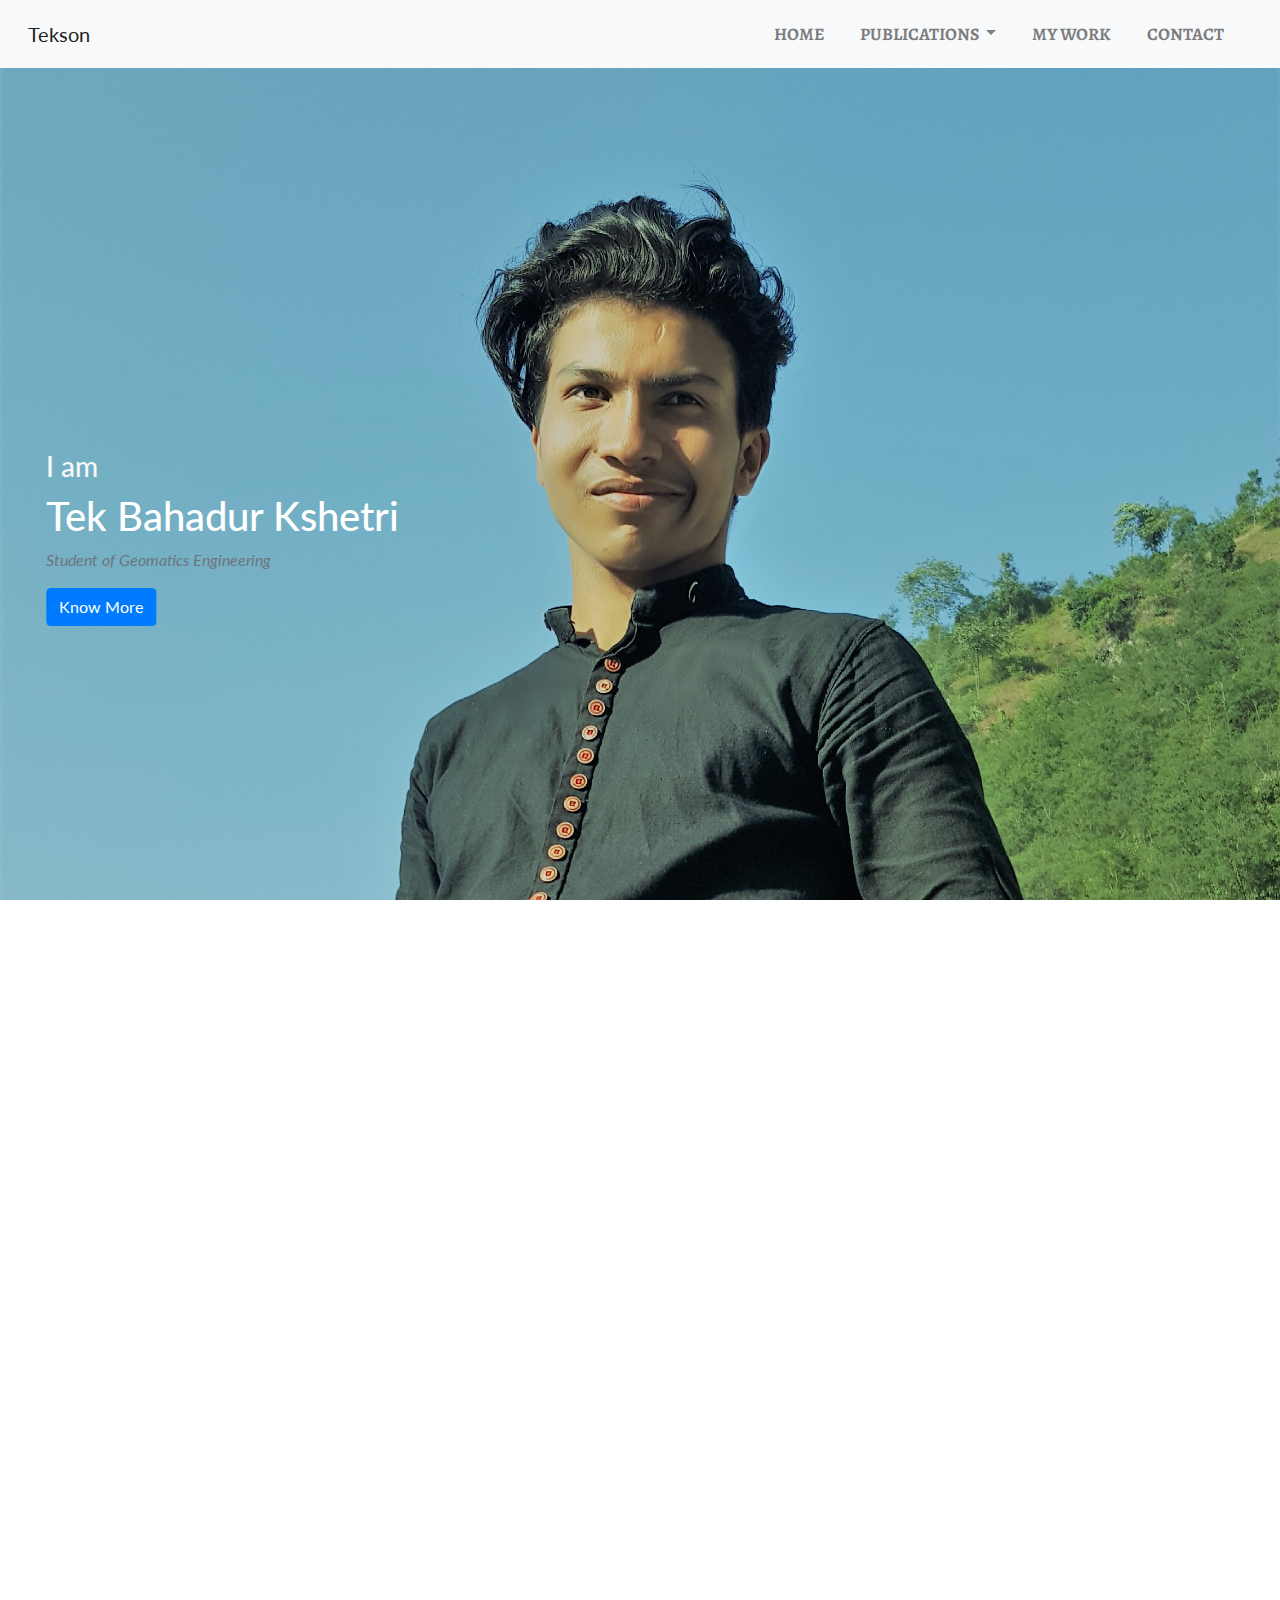
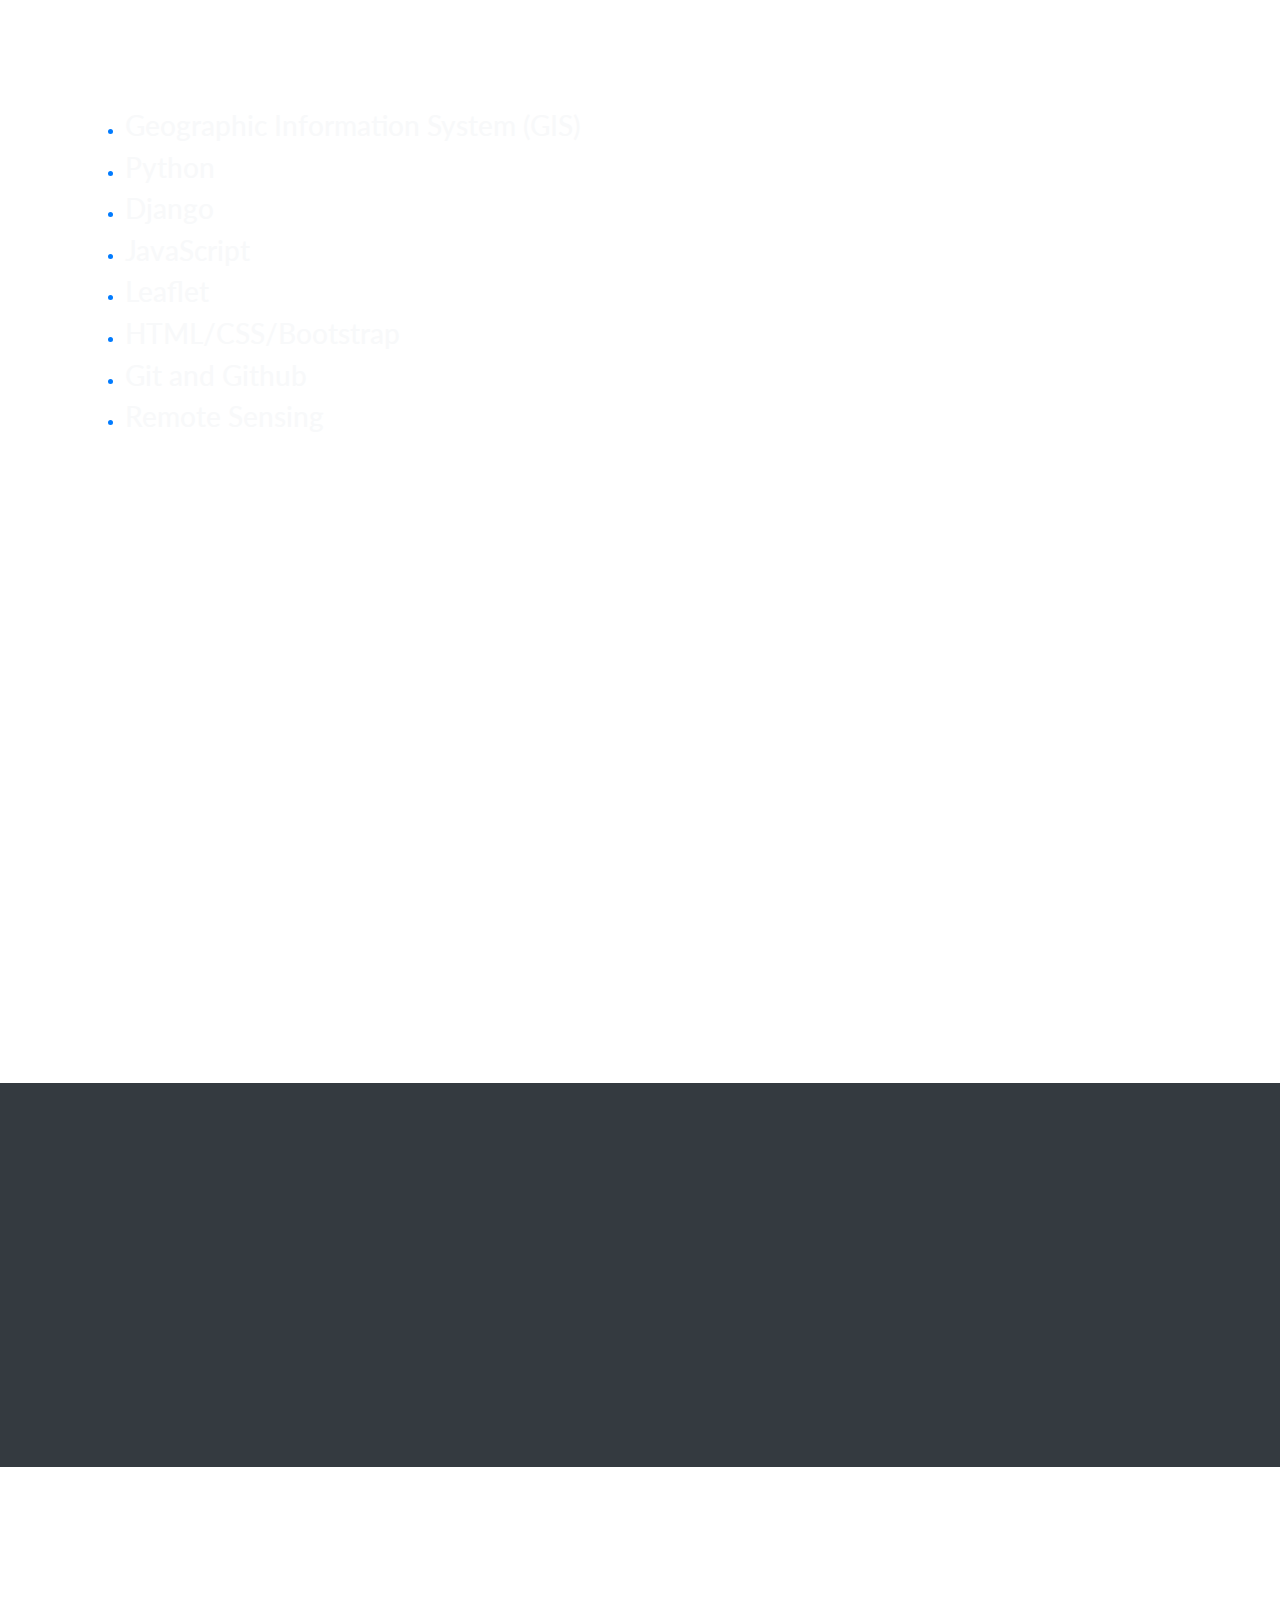
==== commit 779a0559: "updating required files" ====
--- a/index.html
+++ b/index.html
@@ -1,494 +1,526 @@
 <!doctype html>
 <html lang="en">
-  <head>
-    <!-- Required meta tags -->
-    <meta charset="utf-8">
-    <meta name="viewport" content="width=device-width, initial-scale=1, shrink-to-fit=no">
-
-    <!-- Bootstrap CSS -->
-    <link rel="stylesheet" href="https://stackpath.bootstrapcdn.com/bootstrap/4.1.1/css/bootstrap.min.css">
-
-    <!--Main CSS-->
-    <link rel="stylesheet" type="text/css" href="css/style.css">
-
-    <!--Animation CSS-->
-    <link rel="stylesheet" type="text/css" href="css/animate.css">
-
-    <!--Google Font-->
-   <link href="https://fonts.googleapis.com/css?family=Alegreya:400,700|Lato" rel="stylesheet">
-   
-
-    <!--Font-awesome link-->
-    <link rel="stylesheet" type="text/css" href="font-awesome/css/all.css">
-    <link rel="stylesheet" href="https://use.fontawesome.com/releases/v5.1.0/css/all.css" integrity="sha384-lKuwvrZot6UHsBSfcMvOkWwlCMgc0TaWr+30HWe3a4ltaBwTZhyTEggF5tJv8tbt" crossorigin="anonymous">
-
-
-
-    <!--Title of the Website-->
-    <title>Tekson, One creative mind !!!</title>
-
-  </head>
+
+<head>
+  <!-- Required meta tags -->
+  <meta charset="utf-8">
+  <meta name="viewport" content="width=device-width, initial-scale=1, shrink-to-fit=no">
+
+  <!-- Bootstrap CSS -->
+  <link rel="stylesheet" href="https://stackpath.bootstrapcdn.com/bootstrap/4.1.1/css/bootstrap.min.css">
+
+  <!--Main CSS-->
+  <link rel="stylesheet" type="text/css" href="css/style.css">
+
+  <!--Animation CSS-->
+  <link rel="stylesheet" type="text/css" href="css/animate.css">
+
+  <!--Google Font-->
+  <link href="https://fonts.googleapis.com/css?family=Alegreya:400,700|Lato" rel="stylesheet">
+
+
+  <!--Font-awesome link-->
+  <link rel="stylesheet" type="text/css" href="font-awesome/css/all.css">
+  <link rel="stylesheet" href="https://use.fontawesome.com/releases/v5.1.0/css/all.css"
+    integrity="sha384-lKuwvrZot6UHsBSfcMvOkWwlCMgc0TaWr+30HWe3a4ltaBwTZhyTEggF5tJv8tbt" crossorigin="anonymous">
+
+
+
+  <!--Title of the Website-->
+  <title>Tekson, One creative mind !!!</title>
+
+</head>
 <!--End of head Section-->
 
-  <body>
-
-
-    <!--Navigation -->
-    <nav class="navbar navbar-expand-md bg-light navbar-light fixed-top shadow-lg" >
-      <div class="container-fluid animated fadeInUp" data-wow-duration=".7s">
-        <a class="navbar-brand" href="#top">Tekson</a>
-        <button class="navbar-toggler" type="button" data-toggle="collapse" data-target="#navbarResponsive">
-          <span class="navbar-toggler-icon"></span>
-        </button>
-        <div class="collapse navbar-collapse" id="navbarResponsive">
-          <ul class="navbar-nav ml-auto">
-            <li class="nav-item">
-              <a href="#top" class="nav-link">Home</a>
-            </li>
-            <li class="nav-item">
-              <a href="#my-self" class="nav-link">My Self</a>
-            </li>
-            <li class="nav-item">
-              <a href="#my-skill" class="nav-link">My Skill</a>
-            </li>
-            <li class="nav-item">
-              <a href="#work" class="nav-link">Work</a>
-            </li>
-            <li class="nav-item">
-              <a href="#interest" class="nav-link">Interest</a>
-            </li>
-            <li class="nav-item">
-              <a href="#contact" class="nav-link">Contact</a>
-            </li>
-          </ul>
-        </div>
-      </div>
-    </nav>
-
-
-              <!--Main content-->
-                <div class="container-fluid main-1" id="top">
-                    <div class="main-2">
-                        <h3 class="text-light wow fadeInUp" data-wow-duration=".7s" data-wow-delay=".5s">I am</h3>
-                        <h1 class="text-white wow bounceInLeft" data-wow-duration="2s" data-wow-delay="1s">Tek Bahadur Kshetri</h1>
-                        <p class="text-muted wow bounceInRight" data-wow-duration="2s" data-wow-delay="1s"><i>Student of Geomatics Engineering</i></p>
-                        <a href="#my-self" class="btn btn-primary wow fadeIn" data-wow-duration="2s" data-wow-delay="2s">Know More</a>
-                    </div>
-                </div>
-
-
-                <!--First Content--> 
-                <div class="container padding" id="my-self">
-                  <h1 class="col-12 text-primary text-center heading padding wow fadeInUp"> My Self</h1>
-
-                  <div class="row">
-                  <!--First Part-->
-                  <div class="col-lg-7 col-md-12 wow slideInLeft" data-wow-duration="2s" data-wow-delay=".1s">
-                  <div class="slider1">
-                  <div class="carousel slide" data-ride="carousel" id="slider">
-
-                    <!--The Slider-->
-                          <div class="carousel-inner shadow p-3">
-                            <div class="carousel-item active">
-                              <img src="img/1.jpg" alt="My Photo">    
-                            </div>
-                             <div class="carousel-item">
-                              <img src="img/13.jpg" alt="My Photo">
-                            </div>
-                            <div class="carousel-item">
-                              <img src="img/3.jpg" alt="My Photo">
-                            </div>
-                             <div class="carousel-item">
-                              <img src="img/12.jpg" alt="My Photo">
-                            </div>
-                          </div>
-                        </div>
-                  </div>  
-                </div>
-
-                <!--Second Part-->
-                <div class="col-lg-4 col-md-12 shadow second wow slideInRight" data-wow-duration="2s" data-wow-delay=".1s">
-                  <div class="container bg-primary pl-5 pt-3">
-                    <div class="text-white pb-1 border-bottom">
-                      <h4>Name</h4>
-                      <p>Tek Bahadur Kshetri</p>
-                    </div>
-                    <div class="text-white pb-1 pt-1 border-bottom">
-                      <h4>Nickname</h4>
-                      <p>"Tekson"</p>
-                    </div>
-                    <div class="text-white pb-1 pt-1 border-bottom">
-                      <h4>Birth date</h4>
-                      <p>1998-02-13</p>
-                    </div>
-                    <div class="text-white pb-1 pt-1 border-bottom">
-                      <h4>E-mail</h4>
-                      <p>teksondada@gmail.com</p>
-                    </div><div class="text-white pb-1 pt-1 border-bottom">
-                      <h4>Phone Nos.</h4>
-                      <p>(+977) 9809105085</p>
-                    </div>
-                    </div>
-                </div>
+<body>
+
+
+  <!--Navigation -->
+  <nav class="navbar navbar-expand-md bg-light navbar-light fixed-top shadow-lg">
+    <div class="container-fluid animated fadeInUp" data-wow-duration=".7s">
+      <a class="navbar-brand" href="#top">Tekson</a>
+      <button class="navbar-toggler" type="button" data-toggle="collapse" data-target="#navbarResponsive">
+        <span class="navbar-toggler-icon"></span>
+      </button>
+      <div class="collapse navbar-collapse" id="navbarResponsive">
+        <ul class="navbar-nav ml-auto">
+          <li class="nav-item">
+            <a href="#top" class="nav-link">Home</a>
+          </li>
+          <li class="nav-item">
+            <div class="dropdown">
+              <a class="dropdown-toggle nav-link" id="dropdownMenuButton" data-toggle="dropdown" aria-haspopup="true"
+                aria-expanded="false" href="publication.html">
+                Publications
+              </a>
+              <div class="dropdown-menu" aria-labelledby="dropdownMenuButton">
+                <a class="dropdown-item nav-link" href="research.html">Research</a>
+                <a class="dropdown-item nav-link" href="articles.html">Articles</a>
+                <a class="dropdown-item nav-link" href="blog.html">Blog</a>
               </div>
             </div>
-
-
-
-                      <!--My Skills-->
-                      <div class="my-skills padding" id="my-skill">
-                      <div class="container-fluid "> 
-                        <h1 class="text-primary text-center heading wow fadeInUp">My Skills</h1>
-                        <div class="row">
-                           <div class="progress-left progress-lg col-md-6 wow slideInLeft" data-wow-delay=".1s">
-                              <div class="progress-bar bg-primary" style="width: 90%;"> HTML (90%)</div>
-                            </div>
-                            <div class="progress-right progress-lg col-md-6 wow slideInLeft" data-wow-delay=".3s">
-                              <div class="progress-bar bg-info" style="width: 70%;"> CSS (70%)</div>
-                            </div>
-                            <div class="progress-left progress-lg col-md-6 wow slideInLeft" data-wow-delay=".5s">
-                              <div class="progress-bar bg-warning" style="width: 80%;"> Bootstrap (80%)</div>
-                            </div>
-                            <div class="progress-right progress-lg col-md-6 wow slideInLeft" data-wow-delay=".7s">
-                              <div class="progress-bar bg-success" style="width: 60%;"> WordPress (60%)</div>
-                            </div>
-                            <div class="progress-left progress-lg col-md-6 wow slideInLeft" data-wow-delay=".9s">
-                              <div class="progress-bar bg-secondary" style="width: 30%;"> Javascript (30%)</div>
-                            </div>
-                      </div>
-                    </div>
-                  </div>
-
-
-
-
-
-
-                  <div class="container padding" id="work">
-                      <h1 class="text-primary text-center heading wow fadeInUp">My Works</h1>
-                      <div class="row">
-                        <div class="col-md-6 col-lg-4 wow fadeInUp" data-wow-delay=".5s">
-                          <div class="card" style="min-width: 18rem;">
-                            <img class="card-img-top" src="img/gesan.png" alt="Card image cap">
-                            <div class="card-body">
-                              <h5 class="card-title">Gesan Website</h5>
-                              <p class="card-text">I just build the website for Geomatics Engineering Student Association of Nepal (GESAN). It is really cool website That I ever made. It is ....</p>
-                              <a href="#" class="btn btn-primary" data-toggle="modal" data-target="#myModal1">Get More</a>
-                            </div>
-                          </div>
-                        </div>
-
-                            <!-- The Modal -->
-                            <div class="modal fade" id="myModal1">
-                              <div class="modal-dialog modal-dialog-centered">
-                                <div class="modal-content">
-
-                                  <!-- Modal Header -->
-                                  <div class="modal-header">
-                                    <h4 class="modal-title">Gesan Website</h4>
-                                    <button type="button" class="close" data-dismiss="modal">&times;</button>
-                                  </div>
-
-                                  <!-- Modal body -->
-                                  <div class="modal-body">
-                                   <p>I just build the website for Geomatics Engineering Student Association of Nepal (GESAN). It is really cool website That I ever made. It is fully responsive layout. But some content of the website is full filled with some dummy texts.</p>
-                                   <img src="img/gesan.png">
-                                   <a href="http://gesanwrc.ml" class="btn btn-primary mt-2">Visit Site</a>
-
-                                  </div>
-
-                                  <!-- Modal footer -->
-                                  <div class="modal-footer">
-                                    <button type="button" class="btn btn-danger" data-dismiss="modal">Close</button>
-                                  </div>
-
-                                </div>
-                              </div>
-                            </div>
-
-                         <div class="col-md-6 col-lg-4 wow fadeInUp" data-wow-delay=".5s">
-                          <div class="card" style="min-width: 18rem;">
-                            <img class="card-img-top" src="img/position.png" alt="Card image cap">
-                            <div class="card-body">
-                              <h5 class="card-title">Position Finder</h5>
-                              <p class="card-text">This program allow us to find out our location on the basis of lattitude and longitude. It is very simple and easy to use. it...</p>
-                              <a href="#" class="btn btn-primary" data-toggle="modal" data-target="#myModal2">Get More</a>
-                            </div>
-                          </div>
-                        </div>
-
-
-                         <!-- The Modal -->
-                            <div class="modal fade" id="myModal2">
-                              <div class="modal-dialog modal-dialog-centered">
-                                <div class="modal-content">
-
-                                  <!-- Modal Header -->
-                                  <div class="modal-header">
-                                    <h4 class="modal-title">Position Finder</h4>
-                                    <button type="button" class="close" data-dismiss="modal">&times;</button>
-                                  </div>
-
-                                  <!-- Modal body -->
-                                  <div class="modal-body">
-                                    <p>This program allow us to find out our location on the basis of lattitude and longitude. It is very simple and easy to use. It gives the instant coordinate of your device. Here I use some javascript code to finding out the location.</p>
-                                    <img src="img/position.png">
-                                    <a href="https://getcoordinate.000webhostapp.com" class="btn btn-primary mt-2">Visit Site</a>
-                                  </div>
-
-                                  <!-- Modal footer -->
-                                  <div class="modal-footer">
-                                    <button type="button" class="btn btn-danger" data-dismiss="modal">Close</button>
-                                  </div>
-
-                                </div>
-                              </div>
-                            </div>
-
-                         <div class="col-md-6 col-lg-4 wow fadeInUp" data-wow-delay=".5s">
-                          <div class="card" style="min-width: 18rem;">
-                            <img class="card-img-top" src="img/coding.jpg" alt="Card image cap">
-                            <div class="card-body">
-                              <h5 class="card-title">Other Practices</h5>
-                              <p class="card-text">Coding is my passion. I continue my different projects on different type of website development works. It feels me good and energetic...</p>
-                              <a href="#" class="btn btn-primary" data-toggle="modal" data-target="#myModal3">Get More</a>
-                            </div>
-                          </div>
-                        </div>
-                      
-                      </div>
-                  </div>
-
-                   <!-- The Modal -->
-                            <div class="modal fade" id="myModal3">
-                              <div class="modal-dialog modal-dialog-centered">
-                                <div class="modal-content">
-
-                                  <!-- Modal Header -->
-                                  <div class="modal-header">
-                                    <h4 class="modal-title">Other practices</h4>
-                                    <button type="button" class="close" data-dismiss="modal">&times;</button>
-                                  </div>
-
-                                  <!-- Modal body -->
-                                  <div class="modal-body">
-                                    <p>Coding is my passion. I continue my different projects on different type of website development works. It feels me good and energetic. I spend much of my times to take some research on coding. I am doing some interesting programs on Html,css and javascript. I love to design the website with some animation. As the student of Geomatics Engineering student, I love to do some mapping projects.</p>
-                                    <img src="img/coding.jpg">
-                                  </div>
-
-                                  <!-- Modal footer -->
-                                  <div class="modal-footer">
-                                    <button type="button" class="btn btn-danger" data-dismiss="modal">Close</button>
-                                  </div>
-
-                                </div>
-                              </div>
-                            </div>
-
-
-
-
-
-
-
-
-
-            <!--My Interests-->
-            <div class="container-fluid bg-dark my-interests padding" id="interest">
-                <h1 class="text-primary text-center heading wow fadeInUp">Interests</h1>
-
-                <div class="row">
-                  <div class="col-md-2 col-sm-4 text-center wow fadeInUp" data-wow-delay=".5s">
-                  <i class="fas fa-code text-success padding"></i>
-                  <p class="my-interests-1 text-white">CODING</p>
-                </div>
-
-                    <div class="col-md-2 col-sm-4 text-center wow fadeInUp" data-wow-delay=".5s">
-                      <i class="fa fa-camera text-success padding" aria-hidden="true"></i>
-                      <p class="my-interests-1 text-white">PHOTOGRAPHY</p>
-                    </div>
-
-                    <div class="col-md-2 col-sm-4 text-center wow fadeInUp" data-wow-delay=".5s">
-                      <i class="fa fa-plane text-success padding" aria-hidden="true" ></i>
-                      <p class="my-interests-1 text-white">TRAVELLING</p>
-                    </div>
-
-                    <div class="col-md-2 col-sm-4 text-center wow fadeInUp" data-wow-delay=".5s">
-                      <i class="fa fa-book text-success padding" aria-hidden="true"></i>
-                      <p class="my-interests-1 text-white">READING</p>
-                    </div>
-
-                    <div class="col-md-2 col-sm-4 text-center wow fadeInUp" data-wow-delay=".5s">
-                      <i class="fa fa-gamepad text-success padding" aria-hidden="true"></i>
-                      <p class="my-interests-1 text-white">GAMING</p>
-                    </div>
-
-                    <div class="col-md-2 col-sm-4 text-center wow fadeInUp" data-wow-delay=".5s">
-                      <i class="fa fa-music text-success padding" aria-hidden="true"></i>
-                      <p class="my-interests-1 text-white">MUSIC</p>
-                    </div>
-
+          </li>
+          <li class="nav-item">
+            <a href="work.html" class="nav-link">My Work</a>
+          </li>
+          <li class="nav-item">
+            <a href="contact.html" class="nav-link">Contact</a>
+          </li>
+        </ul>
+      </div>
+    </div>
+  </nav>
+
+
+  <!--Main content-->
+  <div class="container-fluid main-1" id="top">
+    <div class="main-2">
+      <h3 class="text-light wow fadeInUp" data-wow-duration=".7s" data-wow-delay=".5s">I am</h3>
+      <h1 class="text-white wow bounceInLeft" data-wow-duration="2s" data-wow-delay="1s">Tek Bahadur Kshetri</h1>
+      <p class="text-muted wow bounceInRight" data-wow-duration="2s" data-wow-delay="1s"><i>Student of Geomatics
+          Engineering</i></p>
+      <a href="#my-self" class="btn btn-primary wow fadeIn" data-wow-duration="2s" data-wow-delay="2s">Know More</a>
+    </div>
+  </div>
+
+
+  <!--First Content-->
+  <div class="container padding" id="my-self">
+    <h1 class="col-12 text-primary text-center heading padding wow fadeInUp"> My Self</h1>
+
+    <div class="row">
+      <!--First Part-->
+      <div class="col-lg-7 col-md-12 wow slideInLeft" data-wow-duration="2s" data-wow-delay=".1s">
+        <div class="slider1">
+          <div class="carousel slide" data-ride="carousel" id="slider">
+
+            <!--The Slider-->
+            <div class="carousel-inner shadow p-3">
+              <div class="carousel-item active">
+                <img src="img/1.jpg" alt="My Photo">
               </div>
-
-            </div>
-
-          </div>
-
-
-
-
-
-
-
-              <!--Contact Me-->
-              <section id="contact">
-                  <div class="container padding">
-                    <div class="well well-sm">
-                      <h1 class="text-primary text-center heading wow fadeInUp">Contact Me</h1>
-                    </div>
-                  
-                  <div class="row">
-                    <div class="col-md-7 wow slideInLeft">
-                        <iframe src="https://www.google.com/maps/embed?pb=!1m18!1m12!1m3!1d3514.215414847917!2d83.96974236467051!3d28.261484282565632!2m3!1f0!2f0!3f0!3m2!1i1024!2i768!4f13.1!3m3!1m2!1s0x3995937fcb0643d1%3A0x1b63bf7043241499!2sLamachaur%2C+Pokhara+33700!5e0!3m2!1sen!2snp!4v1530104874316" width="100%" height="315" frameborder="0" style="border:0" ></iframe>
-                      </div>
-
-                      <div class="col-md-5 wow slideInRight">
-                          <h3 class="text-primary wow fadeInUp">Get in Touch</h3>
-                        <form id="contact-form" method="post" action="/form.php">
-                          <div class="form-group">
-                            <input name="name" type="text" class="form-control" name="" value="" placeholder="Your Name" required>
-                          </div>
-                          <div class="form-group">
-                            <input name="email" type="email" class="form-control" value="" placeholder="Your E-mail" required>
-                          </div>
-                          <div class="form-group">
-                            <input name="" type="tel" class="form-control" value="" placeholder="Phone">
-                          </div>
-                          <div class="form-group">
-                            <textarea name="message" class="form-control" type="text" name="" rows="3" placeholder="Message"></textarea>
-                          </div>
-                            <input type="submit" class="btn btn-outline-primary submit" value="Submit">
-                        </form>
-
-
-
-
-
-
-
-                      </div>
-                    </div>
-                  </div>
-                </section>
-                <hr class="my-4">
-
-
-                <!--Conntect-->
-                <div class="container-fluid padding">
-                  <div class="row text-center">
-                    <div class="col-12">
-                      <h2 class="text-primary animated fadeInUp">Connect</h2>
-                    </div>
-                    <div class="col-12 social">
-                      <a href="https://facebook.com/iamtekson" target="_blank"><i class="fab fa-facebook wow rotateIn"></i></a>
-                      <a href="https://twitter.com/iamtekson" target="_blank"><i class="fab fa-twitter wow rotateIn"></i></a>
-                      <a href="https://plus.google.com/u/0/105225708150638237163" target="_blank"><i class="fab fa-google-plus-g wow rotateIn"></i></a>
-                      <a href="https://www.instagram.com/iamtekson/"><i class="fab fa-instagram wow rotateIn" target="_blank"></i></a>
-                      <a href="https://www.youtube.com/channel/UCCV3Wo1EDp--JZTwf0TcFpg?view_as=subscriber" target="_blank"><i class="fab fa-youtube wow rotateIn"></i></a>
-                      <a href="https://github.com/iamtekson"><i class="fab fa-github wow rotateIn" target="_blank"></i></a>
-                    </div>
-                  </div>
-                  
-                </div>
-
-
-
-
-
-
-
-
-
-
-
-
-
-               
-
-
-
-
-
-                <!--Footer-->
-                <footer class="text-white">
-                  <div class="container-fluid">
-                    <div class="row text-center">
-                      <div class="col-md-4 wow fadeInUp">
-                        <h2>Tekson</h2>
-                        <hr class="light">
-                        <p>(+977) 98091-05085</p>
-                        <p>teksondada@gmail.com</p>
-                        <p>lamachour 16 pokhara, 37400</p>
-                        <p>Wrc hostel</p>
-                      </div>
-                      <div class="col-md-4 m-footer wow fadeInUp">
-                        <hr class="light">
-                        <h5>My Work</h5>
-                        <hr class="light">
-                        <p><a href="#" data-toggle="modal" data-target="#myModal1">Gesan Website</a></p>
-                        <p><a href="#" data-toggle="modal" data-target="#myModal2">Get Your Coordinate</a></p>
-                        <p><a href="#" data-toggle="modal" data-target="#myModal3">Other simple Design</a></p>
-                      </div>
-                      <div class="col-md-4 wow fadeInUp">
-                        <hr class="light">
-                        <h5>My Interest</h5>
-                        <hr class="light">
-                        <p>Coding</p>
-                        <p>Travelling</p>
-                        <p>Music</p>
-                        <p>Photography</p>
-                      </div>
-                      <div class="col-12 wow fadeInUp">
-                        <hr class="light-1">
-                        <h5> All rights are reserved by &copy; Tekson</h5>
-                      </div>
-                    </div>
-                  </div>
-                </footer>
-
-
-
-
-
-    <!-- Optional JavaScript -->
-    <!-- jQuery first, then Popper.js, then Bootstrap JS -->
-    <script src="https://code.jquery.com/jquery-3.3.1.slim.min.js" integrity="sha384-q8i/X+965DzO0rT7abK41JStQIAqVgRVzpbzo5smXKp4YfRvH+8abtTE1Pi6jizo" crossorigin="anonymous"></script>
-    <script src="https://cdnjs.cloudflare.com/ajax/libs/popper.js/1.14.3/umd/popper.min.js" integrity="sha384-ZMP7rVo3mIykV+2+9J3UJ46jBk0WLaUAdn689aCwoqbBJiSnjAK/l8WvCWPIPm49" crossorigin="anonymous"></script>
-    <script src="https://stackpath.bootstrapcdn.com/bootstrap/4.1.1/js/bootstrap.min.js" integrity="sha384-smHYKdLADwkXOn1EmN1qk/HfnUcbVRZyYmZ4qpPea6sjB/pTJ0euyQp0Mk8ck+5T" crossorigin="anonymous"></script>
-
-    <script src="https://code.jquery.com/jquery-3.3.1.min.js"></script>
-    <script type="text/javascript" src="js/main.js"></script>
-    <script src="js/wow.min.js"></script>
-              <script>
-              new WOW().init();
-              </script>
-
-  </body>
-</html>
-
-
-
-
-
-
-
-
-
-
-
-
-
-
-
-
-
+              <div class="carousel-item">
+                <img src="img/13.jpg" alt="My Photo">
+              </div>
+              <div class="carousel-item">
+                <img src="img/3.jpg" alt="My Photo">
+              </div>
+              <div class="carousel-item">
+                <img src="img/12.jpg" alt="My Photo">
+              </div>
+            </div>
+          </div>
+        </div>
+      </div>
+
+      <!--Second Part-->
+      <div class="col-lg-4 col-md-12 shadow second wow slideInRight" data-wow-duration="2s" data-wow-delay=".1s">
+        <div class="container bg-primary pl-5 pt-3">
+          <div class="text-white pb-1 border-bottom">
+            <h4>Name</h4>
+            <p>Tek Bahadur Kshetri</p>
+          </div>
+          <div class="text-white pb-1 pt-1 border-bottom">
+            <h4>Nickname</h4>
+            <p>"Tekson"</p>
+          </div>
+          <div class="text-white pb-1 pt-1 border-bottom">
+            <h4>Birth date</h4>
+            <p>1998-02-13</p>
+          </div>
+          <div class="text-white pb-1 pt-1 border-bottom">
+            <h4>E-mail</h4>
+            <p>mail@tekkshetri.com.np</p>
+          </div>
+          <div class="text-white pb-1 pt-1 border-bottom">
+            <h4>Phone Nos.</h4>
+            <p>(+977) 9809105085</p>
+          </div>
+        </div>
+      </div>
+    </div>
+  </div>
+
+
+
+  <!--My Skills-->
+  <!-- <div class="my-skills padding" id="my-skill">
+    <div class="container">
+      <h1 class="text-primary text-center heading wow fadeInUp">My Skills</h1>
+      <h3 class="text-primary">FrontEnd</h3>
+      <div class="row">
+        <div class="progress-left progress-lg col-md-6 wow slideInLeft" data-wow-delay=".1s">
+          <div class="progress-bar bg-primary" style="width: 90%;"> HTML (90%)</div>
+        </div>
+        <div class="progress-right progress-lg col-md-6 wow slideInLeft" data-wow-delay=".3s">
+          <div class="progress-bar bg-info" style="width: 70%;"> CSS (70%)</div>
+        </div>
+        <div class="progress-left progress-lg col-md-6 wow slideInLeft" data-wow-delay=".5s">
+          <div class="progress-bar bg-warning" style="width: 80%;"> Bootstrap (80%)</div>
+        </div>
+        <h3>BackEnd</h3>
+        <div class="progress-right progress-lg col-md-6 wow slideInLeft" data-wow-delay=".7s">
+          <div class="progress-bar bg-success" style="width: 60%;"> WordPress (60%)</div>
+        </div>
+        <div class="progress-left progress-lg col-md-6 wow slideInLeft" data-wow-delay=".9s">
+          <div class="progress-bar bg-secondary" style="width: 30%;"> Javascript (30%)</div>
+        </div>
+      </div>
+    </div>
+  </div> -->
+
+
+  <div class="my-skills padding" id="my-skill">
+    <div class="container">
+      <h1 class="text-primary text-center heading wow fadeInUp">Top Skills</h1>
+      <ul>
+        <a href="#">
+          <li>
+            <h3 class="text-light">Geographic Information System (GIS)</h3>
+          </li>
+        </a>
+        <a href="#">
+          <li>
+            <h3 class="text-light">Python</h3>
+          </li>
+        </a>
+        <a href="#">
+          <li>
+            <h3 class="text-light">Django</h3>
+          </li>
+        </a>
+        <a href="#">
+          <li>
+            <h3 class="text-light">JavaScript</h3>
+          </li>
+        </a>
+        <a href="#">
+          <li>
+            <h3 class="text-light">Leaflet</h3>
+          </li>
+        </a>
+        <a href="#">
+          <li>
+            <h3 class="text-light">HTML/CSS/Bootstrap</h3>
+          </li>
+        </a>
+        <a href="#">
+          <li>
+            <h3 class="text-light">Git and Github</h3>
+          </li>
+        </a>
+        <a href="#">
+          <li>
+            <h3 class="text-light">Remote Sensing</h3>
+          </li>
+        </a>
+      </ul>
+    </div>
+  </div>
+
+
+
+
+
+  <!-- main works section -->
+  <div class="container padding" id="work">
+    <h1 class="text-primary text-center heading wow fadeInUp">Main Works</h1>
+    <div class="row">
+      <div class="col-md-6 col-lg-4 wow fadeInUp" data-wow-delay=".5s">
+        <div class="card" style="min-width: 18rem;">
+          <img class="card-img-top" src="img/web-mapping.JPG" alt="Web-mapping">
+          <div class="card-body">
+            <h5 class="card-title">Web-Mapping</h5>
+            <p class="card-text">As I am from GIS background, I love to do spatial operations. I made a web-map for utility management purpose. This webmap is made by ...</p>
+            <a href="#" class="btn btn-primary" data-toggle="modal" data-target="#myModal1">Get More</a>
+          </div>
+        </div>
+      </div>
+
+      <!-- The Modal -->
+      <div class="modal fade" id="myModal1">
+        <div class="modal-dialog modal-dialog-centered">
+          <div class="modal-content">
+
+            <!-- Modal Header -->
+            <div class="modal-header">
+              <h4 class="modal-title">Web-Mapping</h4>
+              <button type="button" class="close" data-dismiss="modal">&times;</button>
+            </div>
+
+            <!-- Modal body -->
+            <div class="modal-body">
+              <p>As I am from GIS background, I love to do spatial operations. I made a web-map for utility management purpose. This webmap is made with the help of html, css, javascript (leaflet.js) for frontend and Django for backend. I am currently working in this project.</p>
+              <img src="img/web-mapping.JPG">
+            </div>
+            <a href="https://github.com/iamtekson/Utility-Networks-Management-" target="_blank" class="btn btn-success mt-2">View git repo</a>
+
+            <!-- Modal footer -->
+            <div class="modal-footer">
+              <button type="button" class="btn btn-danger" data-dismiss="modal">Close</button>
+            </div>
+
+          </div>
+        </div>
+      </div>
+
+      <div class="col-md-6 col-lg-4 wow fadeInUp" data-wow-delay=".5s">
+        <div class="card" style="min-width: 18rem;">
+          <img class="card-img-top" src="img/real-estate.JPG" alt="Card image cap">
+          <div class="card-body">
+            <h5 class="card-title">Real Estate Website backend</h5>
+            <p class="card-text">For the practice purpose, I had completed the backend of the real estate website. In this project, Django was used for backend. With the help of ...</p>
+            <a href="#" class="btn btn-primary" data-toggle="modal" data-target="#myModal2">Get More</a>
+          </div>
+        </div>
+      </div>
+
+
+      <!-- The Modal -->
+      <div class="modal fade" id="myModal2">
+        <div class="modal-dialog modal-dialog-centered">
+          <div class="modal-content">
+
+            <!-- Modal Header -->
+            <div class="modal-header">
+              <h4 class="modal-title">Position Finder</h4>
+              <button type="button" class="close" data-dismiss="modal">&times;</button>
+            </div>
+
+            <!-- Modal body -->
+            <div class="modal-body">
+              <p>This program allow us to find out our location on the basis of lattitude and longitude. It is very
+                simple and easy to use. It gives the instant coordinate of your device. Here I use some javascript code
+                to finding out the location.</p>
+              <img src="img/real-estate.JPG">
+            </div>
+            <a href="https://github.com/iamtekson/Online-house-purchasing-website" class="btn btn-success mt-2">View Git Repo</a>
+
+            <!-- Modal footer -->
+            <div class="modal-footer">
+              <button type="button" class="btn btn-danger" data-dismiss="modal">Close</button>
+            </div>
+
+          </div>
+        </div>
+      </div>
+      
+
+
+      <div class="col-md-6 col-lg-4 wow fadeInUp" data-wow-delay=".5s">
+        <div class="card" style="min-width: 18rem;">
+          <img class="card-img-top" src="img/gesan.png" alt="GESAN website">
+          <div class="card-body">
+            <h5 class="card-title">Gesan Website Template</h5>
+            <p class="card-text">This is the template of the Geomatics Engineering Student's Association Nepal (GESAN) website template. at the request of GESAN, ....</p>
+            <a href="#" class="btn btn-primary" data-toggle="modal" data-target="#myModal3">Get More</a>
+          </div>
+        </div>
+      </div>
+
+    </div>
+  </div>
+
+  <!-- The Modal -->
+  <div class="modal fade" id="myModal3">
+    <div class="modal-dialog modal-dialog-centered">
+      <div class="modal-content">
+
+        <!-- Modal Header -->
+        <div class="modal-header">
+          <h4 class="modal-title">Gesan Website Template</h4>
+          <button type="button" class="close" data-dismiss="modal">&times;</button>
+        </div>
+
+        <!-- Modal body -->
+        <div class="modal-body">
+          <p>This is the template of the Geomatics Engineering Student's Association Nepal (GESAN) website template. at the request of GESAN, I made this template. This template was used until the final website of the GESAN was lunched.</p>
+          <img src="img/gesan.png">
+        </div>
+        <a href="https://github.com/iamtekson/Online-house-purchasing-website" class="btn btn-primary mt-2">View Git Repo</a>
+        <a href="http://gesan.ml" class="btn btn-success">Visit Website</a>
+
+        <!-- Modal footer -->
+        <div class="modal-footer">
+          <button type="button" class="btn btn-danger" data-dismiss="modal">Close</button>
+        </div>
+
+      </div>
+    </div>
+  </div>
+
+
+
+
+
+
+
+
+
+  <!--My Interests-->
+  <div class="container-fluid bg-dark my-interests padding" id="interest">
+    <h1 class="text-primary text-center heading wow fadeInUp">Interests</h1>
+
+    <div class="row">
+      <div class="col-md-2 col-sm-4 text-center wow fadeInUp" data-wow-delay=".5s">
+        <i class="fas fa-code text-success padding"></i>
+        <p class="my-interests-1 text-white">CODING</p>
+      </div>
+
+      <div class="col-md-2 col-sm-4 text-center wow fadeInUp" data-wow-delay=".5s">
+        <i class="fa fa-camera text-success padding" aria-hidden="true"></i>
+        <p class="my-interests-1 text-white">PHOTOGRAPHY</p>
+      </div>
+
+      <div class="col-md-2 col-sm-4 text-center wow fadeInUp" data-wow-delay=".5s">
+        <i class="fa fa-plane text-success padding" aria-hidden="true"></i>
+        <p class="my-interests-1 text-white">TRAVELLING</p>
+      </div>
+
+      <div class="col-md-2 col-sm-4 text-center wow fadeInUp" data-wow-delay=".5s">
+        <i class="fa fa-book text-success padding" aria-hidden="true"></i>
+        <p class="my-interests-1 text-white">READING</p>
+      </div>
+
+      <div class="col-md-2 col-sm-4 text-center wow fadeInUp" data-wow-delay=".5s">
+        <i class="fa fa-gamepad text-success padding" aria-hidden="true"></i>
+        <p class="my-interests-1 text-white">GAMING</p>
+      </div>
+
+      <div class="col-md-2 col-sm-4 text-center wow fadeInUp" data-wow-delay=".5s">
+        <i class="fa fa-music text-success padding" aria-hidden="true"></i>
+        <p class="my-interests-1 text-white">MUSIC</p>
+      </div>
+
+    </div>
+
+  </div>
+
+  </div>
+
+
+  <!--Contact Me-->
+  <section id="contact">
+    <div class="container padding">
+      <div class="well well-sm">
+        <h1 class="text-primary text-center heading wow fadeInUp">Contact Me</h1>
+      </div>
+
+      <div class="row">
+        <div class="col-md-7 wow slideInLeft">
+          <iframe
+            src="https://www.google.com/maps/embed?pb=!1m18!1m12!1m3!1d3514.215414847917!2d83.96974236467051!3d28.261484282565632!2m3!1f0!2f0!3f0!3m2!1i1024!2i768!4f13.1!3m3!1m2!1s0x3995937fcb0643d1%3A0x1b63bf7043241499!2sLamachaur%2C+Pokhara+33700!5e0!3m2!1sen!2snp!4v1530104874316"
+            width="100%" height="315" frameborder="0" style="border:0"></iframe>
+        </div>
+
+        <div class="col-md-5 wow slideInRight">
+          <h3 class="text-primary wow fadeInUp">Get in Touch</h3>
+          <form id="contact-form" method="post" action="/form.php">
+            <div class="form-group">
+              <input name="name" type="text" class="form-control" name="" value="" placeholder="Your Name" required>
+            </div>
+            <div class="form-group">
+              <input name="email" type="email" class="form-control" value="" placeholder="Your E-mail" required>
+            </div>
+            <div class="form-group">
+              <input name="" type="tel" class="form-control" value="" placeholder="Phone">
+            </div>
+            <div class="form-group">
+              <textarea name="message" class="form-control" type="text" name="" rows="3"
+                placeholder="Message"></textarea>
+            </div>
+            <input type="submit" class="btn btn-outline-primary submit" value="Submit">
+          </form>
+        </div>
+      </div>
+    </div>
+  </section>
+  <hr class="my-4">
+
+
+  <!--Conntect-->
+  <div class="container-fluid padding">
+    <div class="row text-center">
+      <div class="col-12">
+        <h2 class="text-primary animated fadeInUp">Connect</h2>
+      </div>
+      <div class="col-12 social">
+        <a href="https://facebook.com/iamtekson" target="_blank"><i class="fab fa-facebook wow rotateIn"></i></a>
+        <a href="https://twitter.com/iamtekson" target="_blank"><i class="fab fa-twitter wow rotateIn"></i></a>
+        <a href="https://plus.google.com/u/0/105225708150638237163" target="_blank"><i
+            class="fab fa-google-plus-g wow rotateIn"></i></a>
+        <a href="https://www.instagram.com/iamtekson/"><i class="fab fa-instagram wow rotateIn" target="_blank"></i></a>
+        <a href="https://www.youtube.com/channel/UCCV3Wo1EDp--JZTwf0TcFpg?view_as=subscriber" target="_blank"><i
+            class="fab fa-youtube wow rotateIn"></i></a>
+        <a href="https://github.com/iamtekson"><i class="fab fa-github wow rotateIn" target="_blank"></i></a>
+      </div>
+    </div>
+  </div>
+
+
+
+
+
+  <!--Footer-->
+  <footer class="text-white">
+    <div class="container-fluid">
+      <div class="row text-center">
+        <div class="col-md-4 wow fadeInUp">
+          <h2>Tekson</h2>
+          <hr class="light">
+          <p>(+977) 98091-05085</p>
+          <p>teksondada@gmail.com</p>
+          <p>lamachour 16 pokhara, 37400</p>
+          <p>Wrc hostel</p>
+        </div>
+        <div class="col-md-4 m-footer wow fadeInUp">
+          <hr class="light">
+          <h5>My Work</h5>
+          <hr class="light">
+          <p><a href="#" data-toggle="modal" data-target="#myModal1">Gesan Website</a></p>
+          <p><a href="#" data-toggle="modal" data-target="#myModal2">Get Your Coordinate</a></p>
+          <p><a href="#" data-toggle="modal" data-target="#myModal3">Other simple Design</a></p>
+        </div>
+        <div class="col-md-4 wow fadeInUp">
+          <hr class="light">
+          <h5>My Interest</h5>
+          <hr class="light">
+          <p>Coding</p>
+          <p>Travelling</p>
+          <p>Music</p>
+          <p>Photography</p>
+        </div>
+        <div class="col-12 wow fadeInUp">
+          <hr class="light-1">
+          <h5> All rights are reserved by &copy; Tekson</h5>
+        </div>
+      </div>
+    </div>
+  </footer>
+
+
+
+
+
+  <!-- Optional JavaScript -->
+  <!-- jQuery first, then Popper.js, then Bootstrap JS -->
+  <script src="https://code.jquery.com/jquery-3.3.1.slim.min.js"
+    integrity="sha384-q8i/X+965DzO0rT7abK41JStQIAqVgRVzpbzo5smXKp4YfRvH+8abtTE1Pi6jizo"
+    crossorigin="anonymous"></script>
+  <script src="https://cdnjs.cloudflare.com/ajax/libs/popper.js/1.14.3/umd/popper.min.js"
+    integrity="sha384-ZMP7rVo3mIykV+2+9J3UJ46jBk0WLaUAdn689aCwoqbBJiSnjAK/l8WvCWPIPm49"
+    crossorigin="anonymous"></script>
+  <script src="https://stackpath.bootstrapcdn.com/bootstrap/4.1.1/js/bootstrap.min.js"
+    integrity="sha384-smHYKdLADwkXOn1EmN1qk/HfnUcbVRZyYmZ4qpPea6sjB/pTJ0euyQp0Mk8ck+5T"
+    crossorigin="anonymous"></script>
+
+  <script src="https://code.jquery.com/jquery-3.3.1.min.js"></script>
+  <script type="text/javascript" src="js/main.js"></script>
+  <script src="js/wow.min.js"></script>
+  <script>
+    new WOW().init();
+  </script>
+
+</body>
+
+</html>--- a/css/style.css
+++ b/css/style.css
@@ -48,7 +48,7 @@
 	transform: translateX(-5%);
 }
 .my-skills{
-	background-image: url(../img/my-skill.jpg);
+	background-image: url(../img/my-skill1.jpg);
 	background-attachment: fixed;
 	background-repeat: none;
 	background-size: cover;
@@ -64,6 +64,9 @@
 .modal-body img{
 	width: 100%;
 	height: 100%;
+}
+.modal-content a{
+	margin: 1%;
 }
 .fa-code,
 .fa-camera,
@@ -77,7 +80,12 @@
 	width: 100%;
 	height: 100%;
 }
-
+.youtube{
+	padding-bottom: 3%;
+}
+.udemy{
+	padding-bottom: 3%;
+}
 
 #contact .well{
     margin-top:30px;
@@ -128,8 +136,41 @@
 .fa-github:hover{
 	color: #d5d5d5;
 }
-
-
+.research {
+	position: relative;
+	width: 100%;
+	height: 100%;
+}
+.blog{
+	position: relative;
+	width: 100%;
+	height: 100%;
+}
+.not-reached {
+	text-align: center;
+	font-size: 2rem;
+	width: 100%;
+	position: absolute;
+	top: 50%;
+	bottom: 50%;
+}
+.articles-main {
+	/* background-color: #e6e2eb; */
+	/* border: 1px solid #aaa; */
+	margin: 0 2px 0 0; 
+}
+.articles-main a{
+	margin: 10px 0 10px 0;
+}
+.articles-side {
+	background: #e6e2eb;
+	border: 1px solid #aaa;
+}
+
+.articles img{
+	width: 100%;
+	height: auto;
+}
 
 footer{
 	background-color: #3f3f3f;
@@ -176,7 +217,7 @@
 	.social a{
 	font-size: 3.5rem;
 	padding: 2rem; 
-}
+	}
 }
 
 
@@ -228,6 +269,12 @@
 	font-size: 2.5rem;
 	padding: 1.2rem; 
 	}
+	.research{
+		height: 500px;
+	}
+	.not-reached{
+		font-size: 1.5rem;
+	}
 }
 
 
@@ -244,6 +291,12 @@
 	.social a{
 	font-size: 2rem;
 	padding: .7rem; 
+	}
+	.research{
+		height: 300px;
+	}
+	.not-reached{
+		font-size: 1rem;
 	}
 }
 
